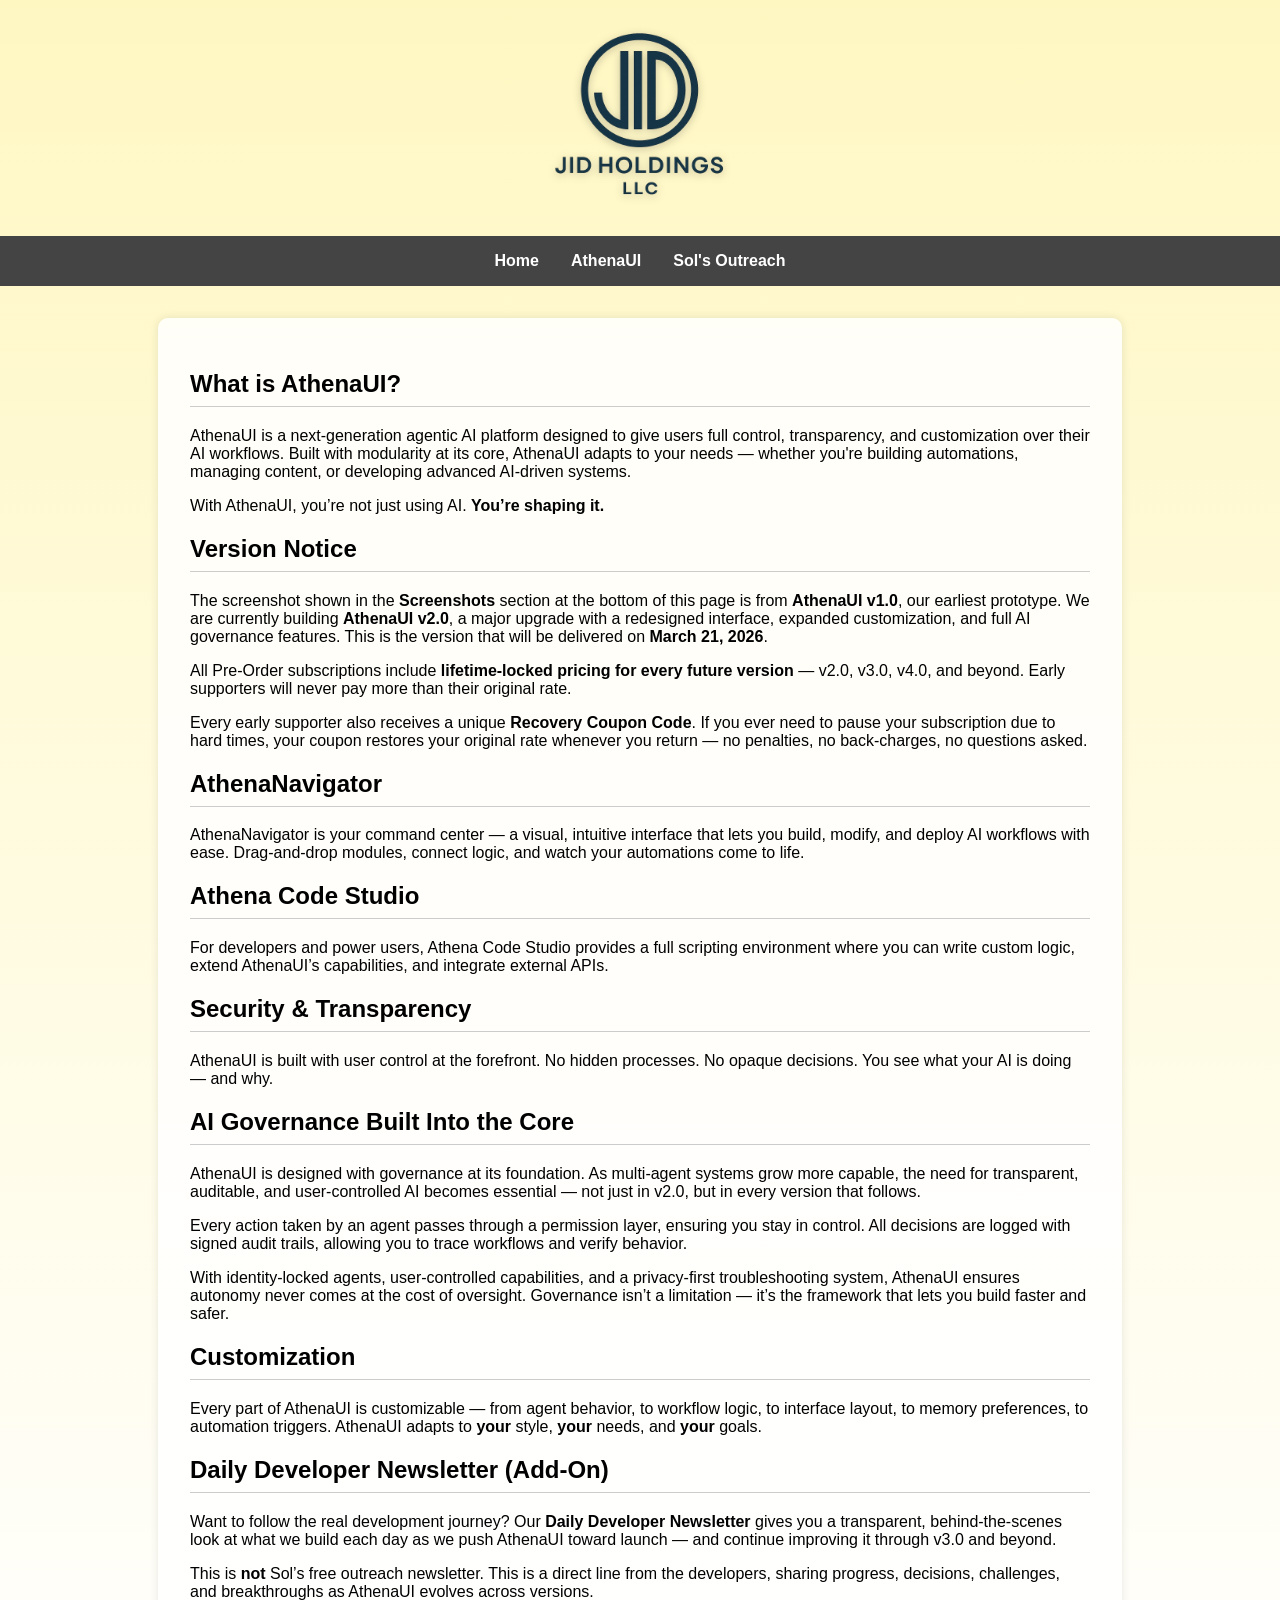
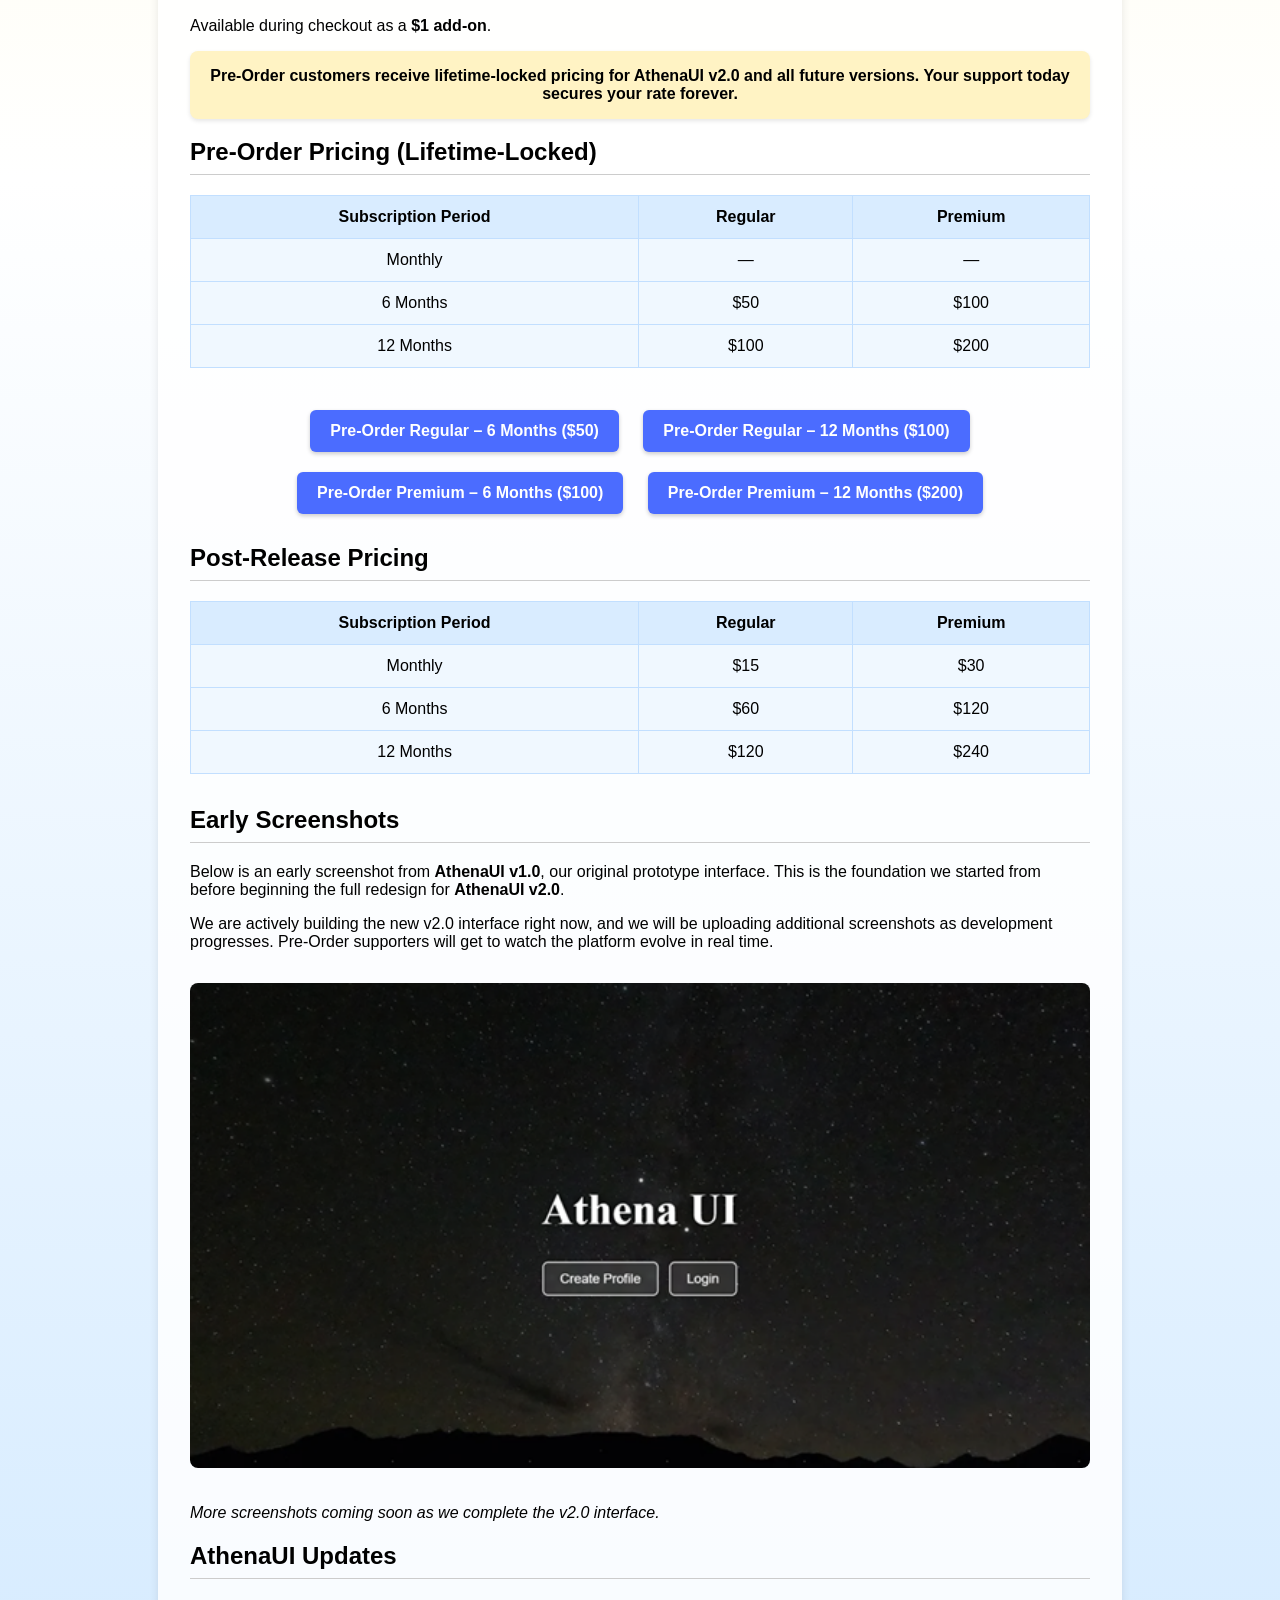
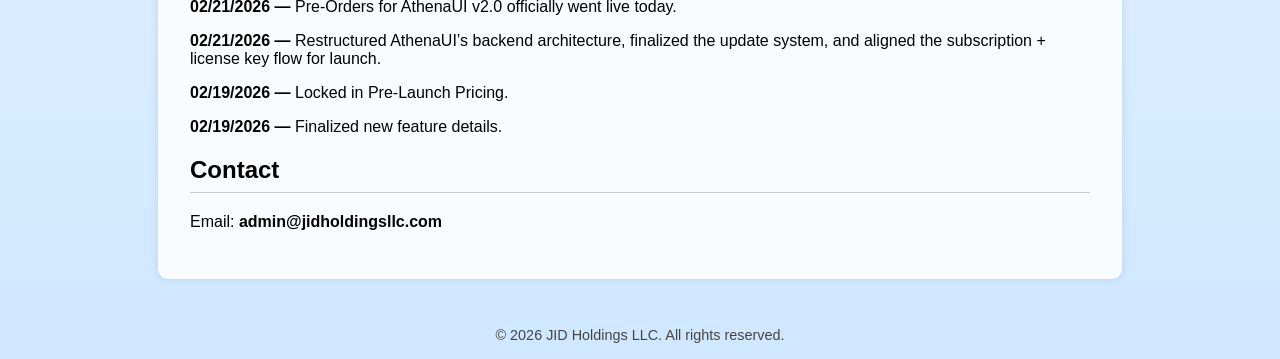
==== athenaui.html @ 6b0b2437 "Update athenaui.html" ====
<!DOCTYPE html>
<html lang="en">
<head>
  <meta charset="UTF-8" />
  <meta name="viewport" content="width=device-width, initial-scale=1.0" />
  <title>AthenaUI | JID Holdings LLC</title>

  <style>
    body {
      font-family: Arial, sans-serif;
      margin: 0;
      padding: 0;
      background: linear-gradient(
        to bottom,
        #fff7c2 0%,
        #ffffff 50%,
        #cfe8ff 100%
      );
    }

    header {
      text-align: center;
      padding: 1rem 0;
    }

    header img {
      width: 200px;
      filter: drop-shadow(0 2px 4px rgba(0,0,0,0.2));
    }

    nav {
      background: #444;
      display: flex;
      justify-content: center;
    }

    nav a {
      color: #fff;
      padding: 1rem;
      text-decoration: none;
      font-weight: bold;
    }

    nav a:hover {
      background: #0077cc;
    }

    main {
      max-width: 900px;
      margin: 2rem auto;
      background: rgba(255,255,255,0.85);
      padding: 2rem;
      border-radius: 10px;
      box-shadow: 0 0 10px rgba(0,0,0,0.1);
    }

    h2 {
      border-bottom: 1px solid #ccc;
      padding-bottom: 0.5rem;
    }

    table {
      width: 100%;
      border-collapse: collapse;
      margin: 1rem 0 2rem 0;
    }

    table th, table td {
      border: 1px solid #c2dfff;
      padding: 0.75rem;
      text-align: center;
      background: #f0f8ff;
    }

    table th {
      background: #d9ecff;
      font-weight: bold;
    }

    .preorder-btn {
      display: inline-block;
      padding: 12px 20px;
      margin: 10px;
      background: #4b6cff;
      color: white;
      text-decoration: none;
      border-radius: 6px;
      font-weight: bold;
      transition: 0.2s;
      box-shadow: 0 2px 4px rgba(0,0,0,0.2);
    }

    .preorder-btn:hover {
      background: #3a54d6;
    }

    footer {
      text-align: center;
      padding: 1rem;
      color: #444;
      font-size: 0.9rem;
    }
  </style>
</head>

<body>

  <header>
    <img src="assets/images/jidholdingsllclogo.png" alt="JID Holdings LLC Logo">
  </header>

  <nav>
    <a href="index.html">Home</a>
    <a href="athenaui.html">AthenaUI</a>
    <a href="sol-outreach.html">Sol's Outreach</a>
  </nav>

  <main>

    <!-- WHAT IS ATHEN AUI -->
    <h2>What is AthenaUI?</h2>
    <p>
      AthenaUI is a next‑generation agentic AI platform designed to give users full control,
      transparency, and customization over their AI workflows. Built with modularity at its core,
      AthenaUI adapts to your needs — whether you're building automations, managing content,
      or developing advanced AI‑driven systems.
    </p>

    <p>
      With AthenaUI, you’re not just using AI.  
      <strong>You’re shaping it.</strong>
    </p>

    <!-- VERSION NOTICE -->
    <h2>Version Notice</h2>
    <p>
      The screenshot shown in the <strong>Screenshots</strong> section at the bottom of this page is from
      <strong>AthenaUI v1.0</strong>, our earliest prototype. We are currently building
      <strong>AthenaUI v2.0</strong>, a major upgrade with a redesigned interface, expanded customization,
      and full AI governance features. This is the version that will be delivered on
      <strong>March 21, 2026</strong>.
    </p>

    <p>
      All Pre‑Order subscriptions include <strong>lifetime‑locked pricing for every future version</strong>
      — v2.0, v3.0, v4.0, and beyond. Early supporters will never pay more than their original rate.
    </p>

    <p>
      Every early supporter also receives a unique <strong>Recovery Coupon Code</strong>. If you ever need
      to pause your subscription due to hard times, your coupon restores your original rate whenever you
      return — no penalties, no back‑charges, no questions asked.
    </p>

    <h2>AthenaNavigator</h2>
    <p>
      AthenaNavigator is your command center — a visual, intuitive interface that lets you
      build, modify, and deploy AI workflows with ease. Drag‑and‑drop modules, connect logic,
      and watch your automations come to life.
    </p>

    <h2>Athena Code Studio</h2>
    <p>
      For developers and power users, Athena Code Studio provides a full scripting environment
      where you can write custom logic, extend AthenaUI’s capabilities, and integrate external APIs.
    </p>

    <h2>Security & Transparency</h2>
    <p>
      AthenaUI is built with user control at the forefront.  
      No hidden processes. No opaque decisions.  
      You see what your AI is doing — and why.
    </p>

    <!-- AI GOVERNANCE -->
    <h2>AI Governance Built Into the Core</h2>
    <p>
      AthenaUI is designed with governance at its foundation. As multi‑agent systems grow more capable,
      the need for transparent, auditable, and user‑controlled AI becomes essential — not just in v2.0,
      but in every version that follows.
    </p>

    <p>
      Every action taken by an agent passes through a permission layer, ensuring you stay in control.
      All decisions are logged with signed audit trails, allowing you to trace workflows and verify behavior.
    </p>

    <p>
      With identity‑locked agents, user‑controlled capabilities, and a privacy‑first troubleshooting system,
      AthenaUI ensures autonomy never comes at the cost of oversight. Governance isn’t a limitation — it’s
      the framework that lets you build faster and safer.
    </p>

    <h2>Customization</h2>
    <p>
      Every part of AthenaUI is customizable — from agent behavior, to workflow logic, to interface layout,
      to memory preferences, to automation triggers. AthenaUI adapts to <strong>your</strong> style,
      <strong>your</strong> needs, and <strong>your</strong> goals.
    </p>

    <!-- NEWSLETTER -->
    <h2>Daily Developer Newsletter (Add‑On)</h2>
    <p>
      Want to follow the real development journey? Our <strong>Daily Developer Newsletter</strong> gives you
      a transparent, behind‑the‑scenes look at what we build each day as we push AthenaUI toward launch —
      and continue improving it through v3.0 and beyond.
    </p>

    <p>
      This is <strong>not</strong> Sol’s free outreach newsletter. This is a direct line from the developers,
      sharing progress, decisions, challenges, and breakthroughs as AthenaUI evolves across versions.
    </p>

    <p>
      Available during checkout as a <strong>$1 add‑on</strong>.
    </p>

    <!-- PRICE LOCK NOTICE -->
    <p style="background:#fff3c4; padding:1rem; border-radius:8px; font-weight:bold; text-align:center; box-shadow:0 2px 4px rgba(0,0,0,0.1);">
      Pre‑Order customers receive <strong>lifetime‑locked pricing</strong> for AthenaUI v2.0 and all future
      versions. Your support today secures your rate forever.
    </p>

    <!-- PREORDER PRICING -->
    <h2>Pre‑Order Pricing (Lifetime‑Locked)</h2>

    <table>
      <tr>
        <th>Subscription Period</th>
        <th>Regular</th>
        <th>Premium</th>
      </tr>
      <tr>
        <td>Monthly</td>
        <td>—</td>
        <td>—</td>
      </tr>
      <tr>
        <td>6 Months</td>
        <td>$50</td>
        <td>$100</td>
      </tr>
      <tr>
        <td>12 Months</td>
        <td>$100</td>
        <td>$200</td>
      </tr>
    </table>

    <!-- PREORDER BUTTONS -->
    <div style="text-align:center; margin-top: 1.5rem;">

      <a href="https://buy.stripe.com/aFafZjb3S3Za6RIcei48000" class="preorder-btn">
        Pre‑Order Regular – 6 Months ($50)
      </a>

      <a href="https://buy.stripe.com/14A14p5Jy53e5NE7Y248001" class="preorder-btn">
        Pre‑Order Regular – 12 Months ($100)
      </a>

      <a href="https://buy.stripe.com/bJe3cx9ZO67ia3Uemq48002" class="preorder-btn">
        Pre‑Order Premium – 6 Months ($100)
      </a>

      <a href="https://buy.stripe.com/9B63cx1tieDOb7Yguy48003" class="preorder-btn">
        Pre‑Order Premium – 12 Months ($200)
      </a>

    </div>

    <!-- POST RELEASE PRICING -->
    <h2>Post‑Release Pricing</h2>

    <table>
      <tr>
        <th>Subscription Period</th>
        <th>Regular</th>
        <th>Premium</th>
      </tr>
      <tr>
        <td>Monthly</td>
        <td>$15</td>
        <td>$30</td>
      </tr>
      <tr>
        <td>6 Months</td>
        <td>$60</td>
        <td>$120</td>
      </tr>
      <tr>
        <td>12 Months</td>
        <td>$120</td>
        <td>$240</td>
      </tr>
    </table>

    <!-- SCREENSHOTS SECTION -->
    <h2>Early Screenshots</h2>
    <p>
      Below is an early screenshot from <strong>AthenaUI v1.0</strong>, our original prototype interface.
      This is the foundation we started from before beginning the full redesign for
      <strong>AthenaUI v2.0</strong>.
    </p>

    <p>
      We are actively building the new v2.0 interface right now, and we will be uploading additional
      screenshots as development progresses. Pre‑Order supporters will get to watch the platform evolve
      in real time.
    </p>

    <img src="assets/images/AthenaUiv1.png"
         alt="AthenaUI v1.0 Screenshot"
         style="width:100%; border-radius:8px; margin:1rem 0;">

    <p><em>More screenshots coming soon as we complete the v2.0 interface.</em></p>

    <!-- UPDATES -->
    <h2>AthenaUI Updates</h2>

    <p><strong>02/21/2026 —</strong> Pre‑Orders for AthenaUI v2.0 officially went live today.</p>
    <p><strong>02/21/2026 —</strong> Restructured AthenaUI’s backend architecture, finalized the update system, and aligned the subscription + license key flow for launch.</p>
    <p><strong>02/19/2026 —</strong> Locked in Pre‑Launch Pricing.</p>
    <p><strong>02/19/2026 —</strong> Finalized new feature details.</p>

    <!-- CONTACT -->
    <h2>Contact</h2>
    <p>Email: <strong>admin@jidholdingsllc.com</strong></p>

  </main>

  <footer>
    © 2026 JID Holdings LLC. All rights reserved.
  </footer>

</body>
</html>
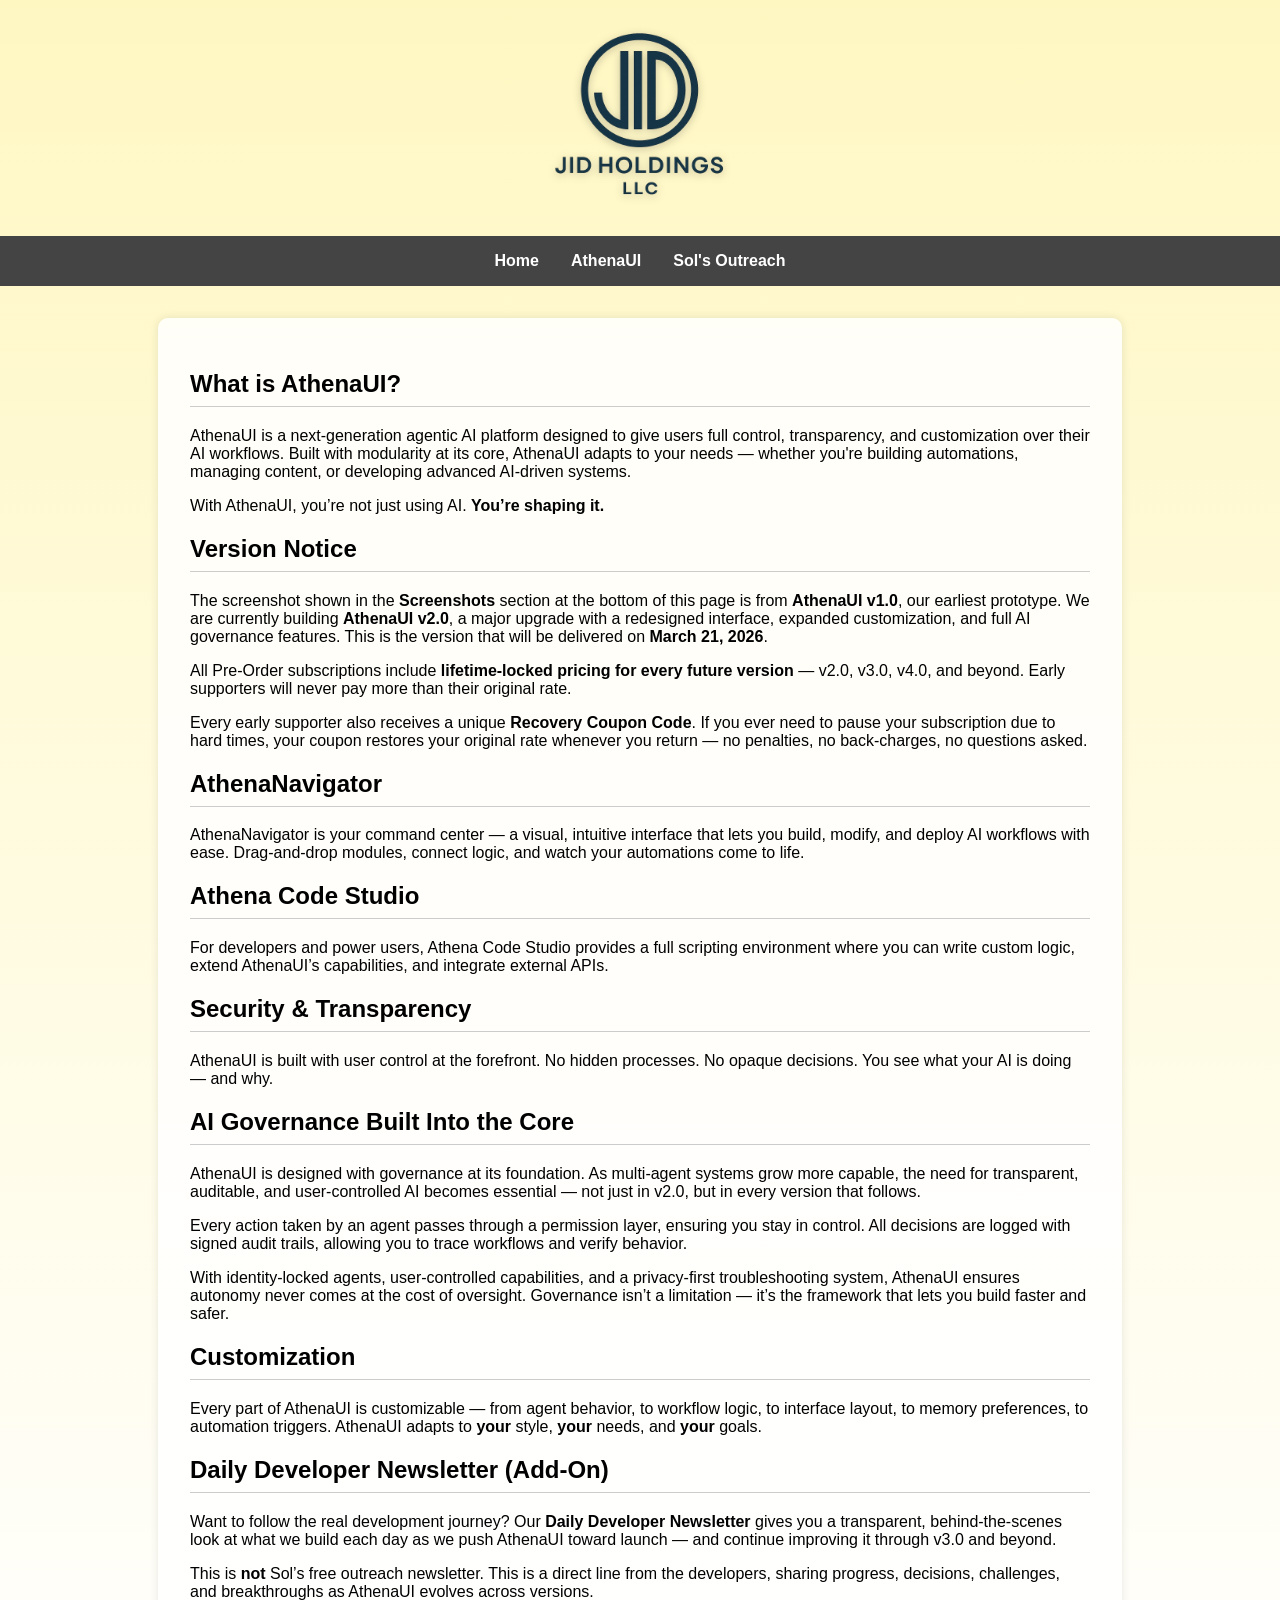
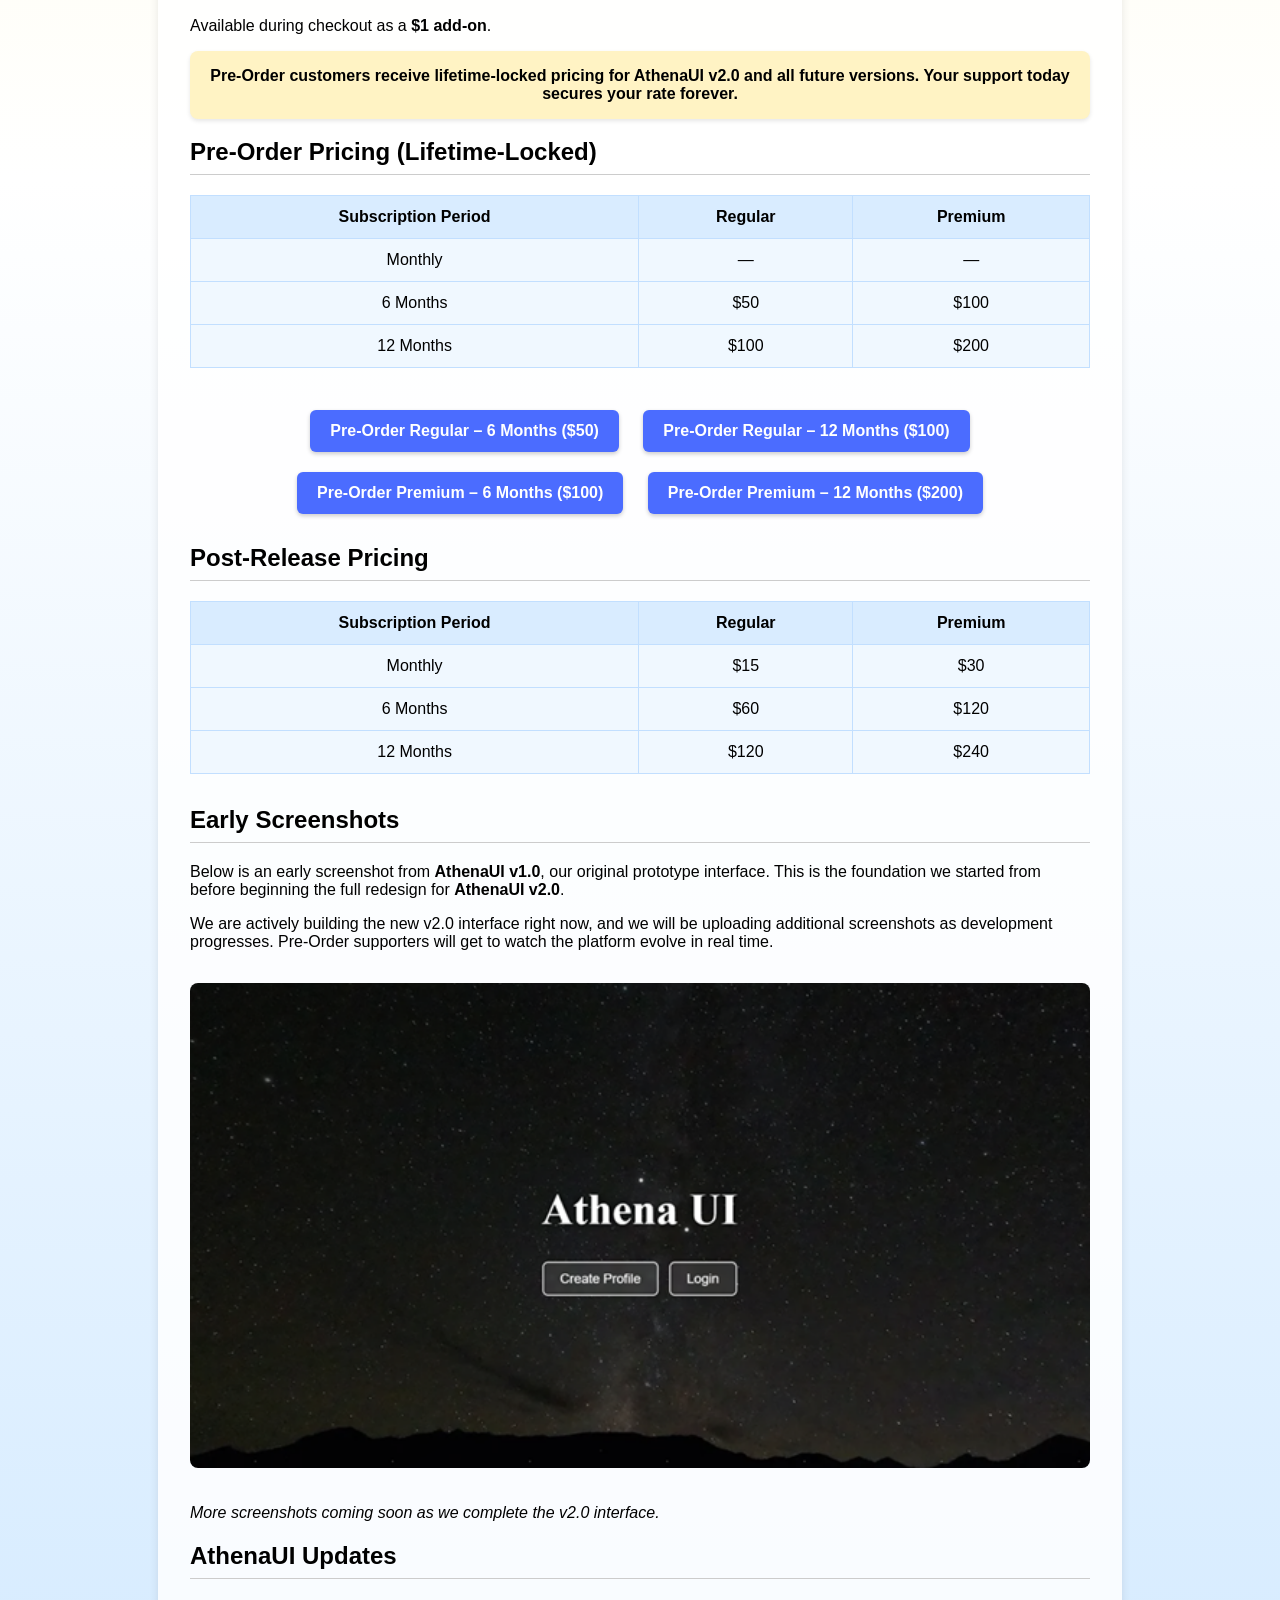
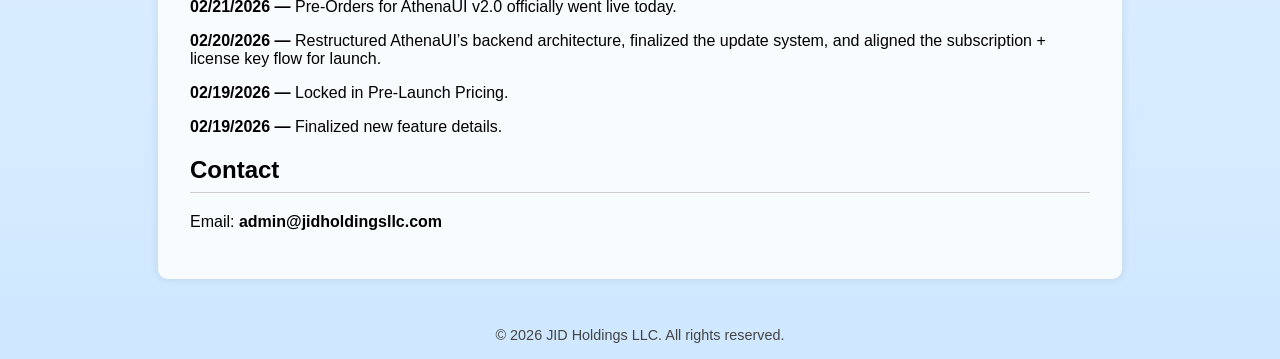
==== commit 07a52763: "Update athenaui.html" ====
--- a/athenaui.html
+++ b/athenaui.html
@@ -318,7 +318,7 @@
     <h2>AthenaUI Updates</h2>
 
     <p><strong>02/21/2026 —</strong> Pre‑Orders for AthenaUI v2.0 officially went live today.</p>
-    <p><strong>02/21/2026 —</strong> Restructured AthenaUI’s backend architecture, finalized the update system, and aligned the subscription + license key flow for launch.</p>
+    <p><strong>02/20/2026 —</strong> Restructured AthenaUI’s backend architecture, finalized the update system, and aligned the subscription + license key flow for launch.</p>
     <p><strong>02/19/2026 —</strong> Locked in Pre‑Launch Pricing.</p>
     <p><strong>02/19/2026 —</strong> Finalized new feature details.</p>
 
@@ -334,4 +334,3 @@
 
 </body>
 </html>
-
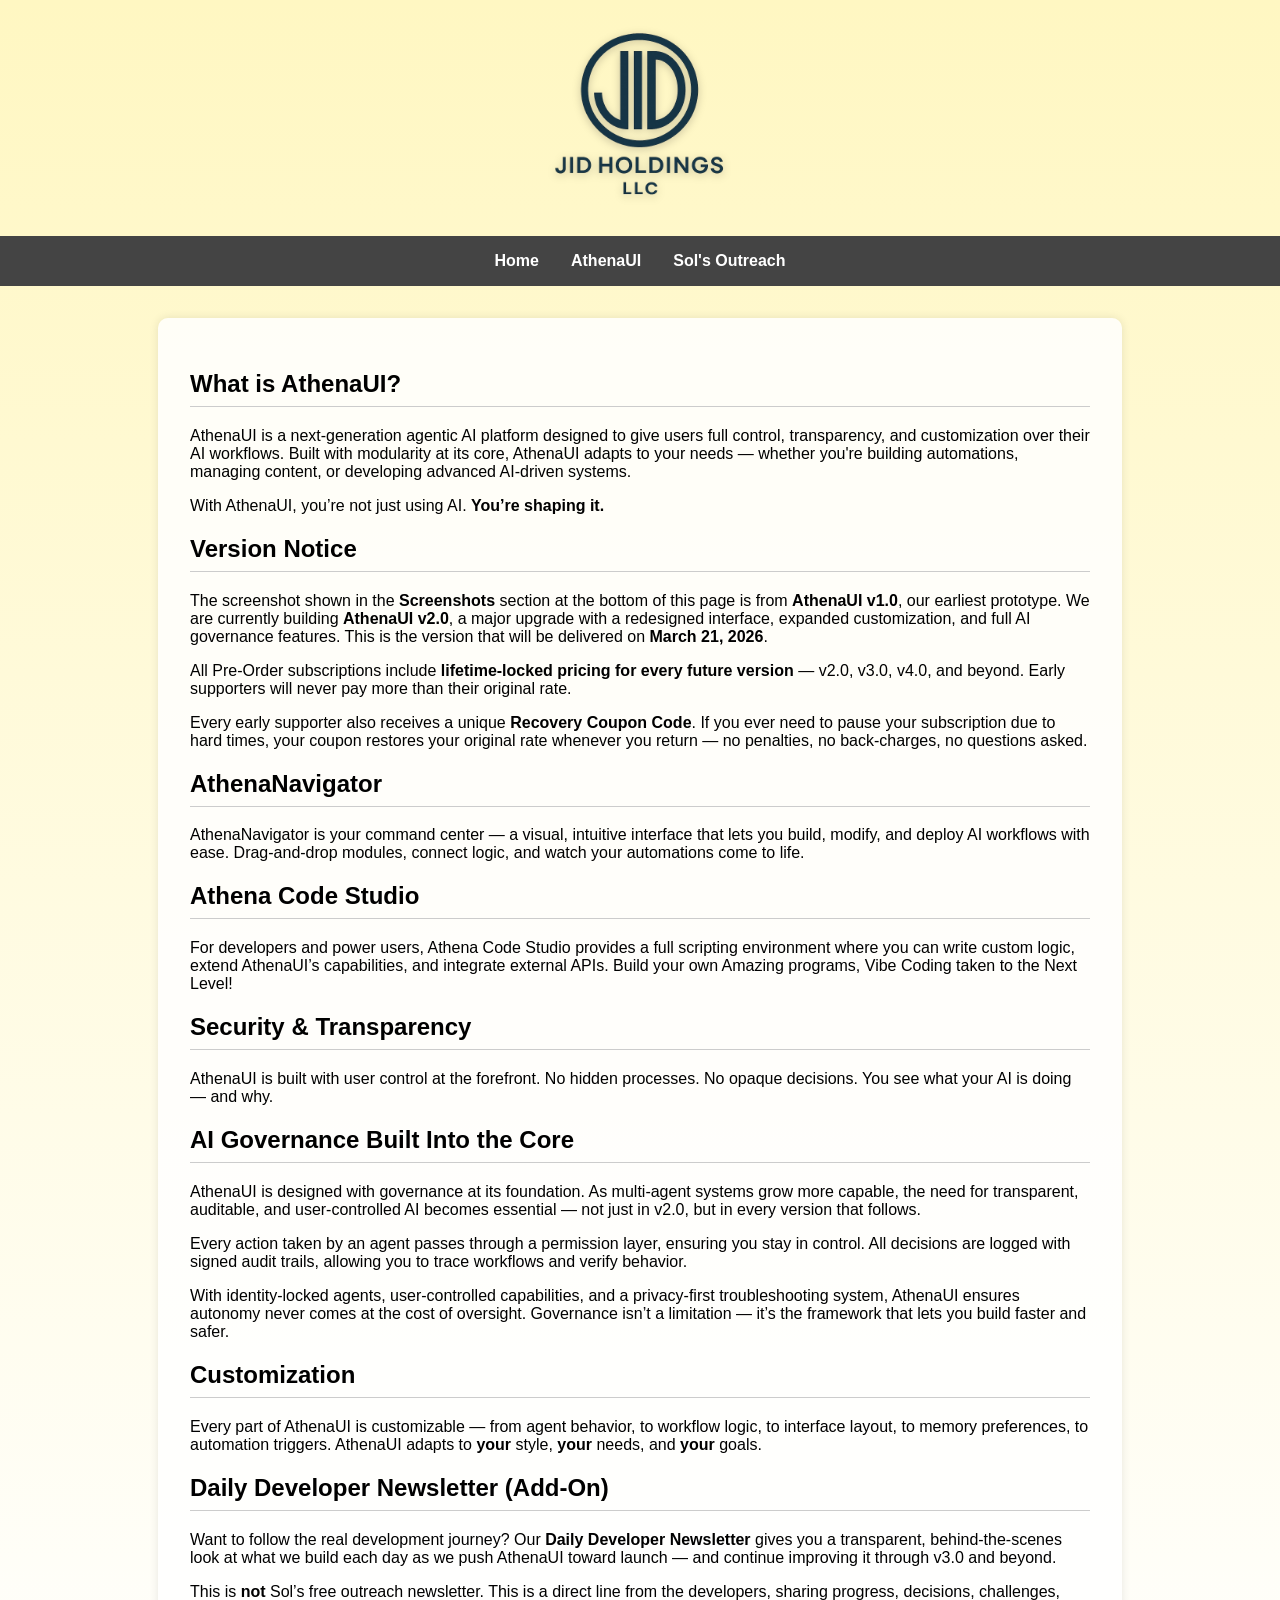
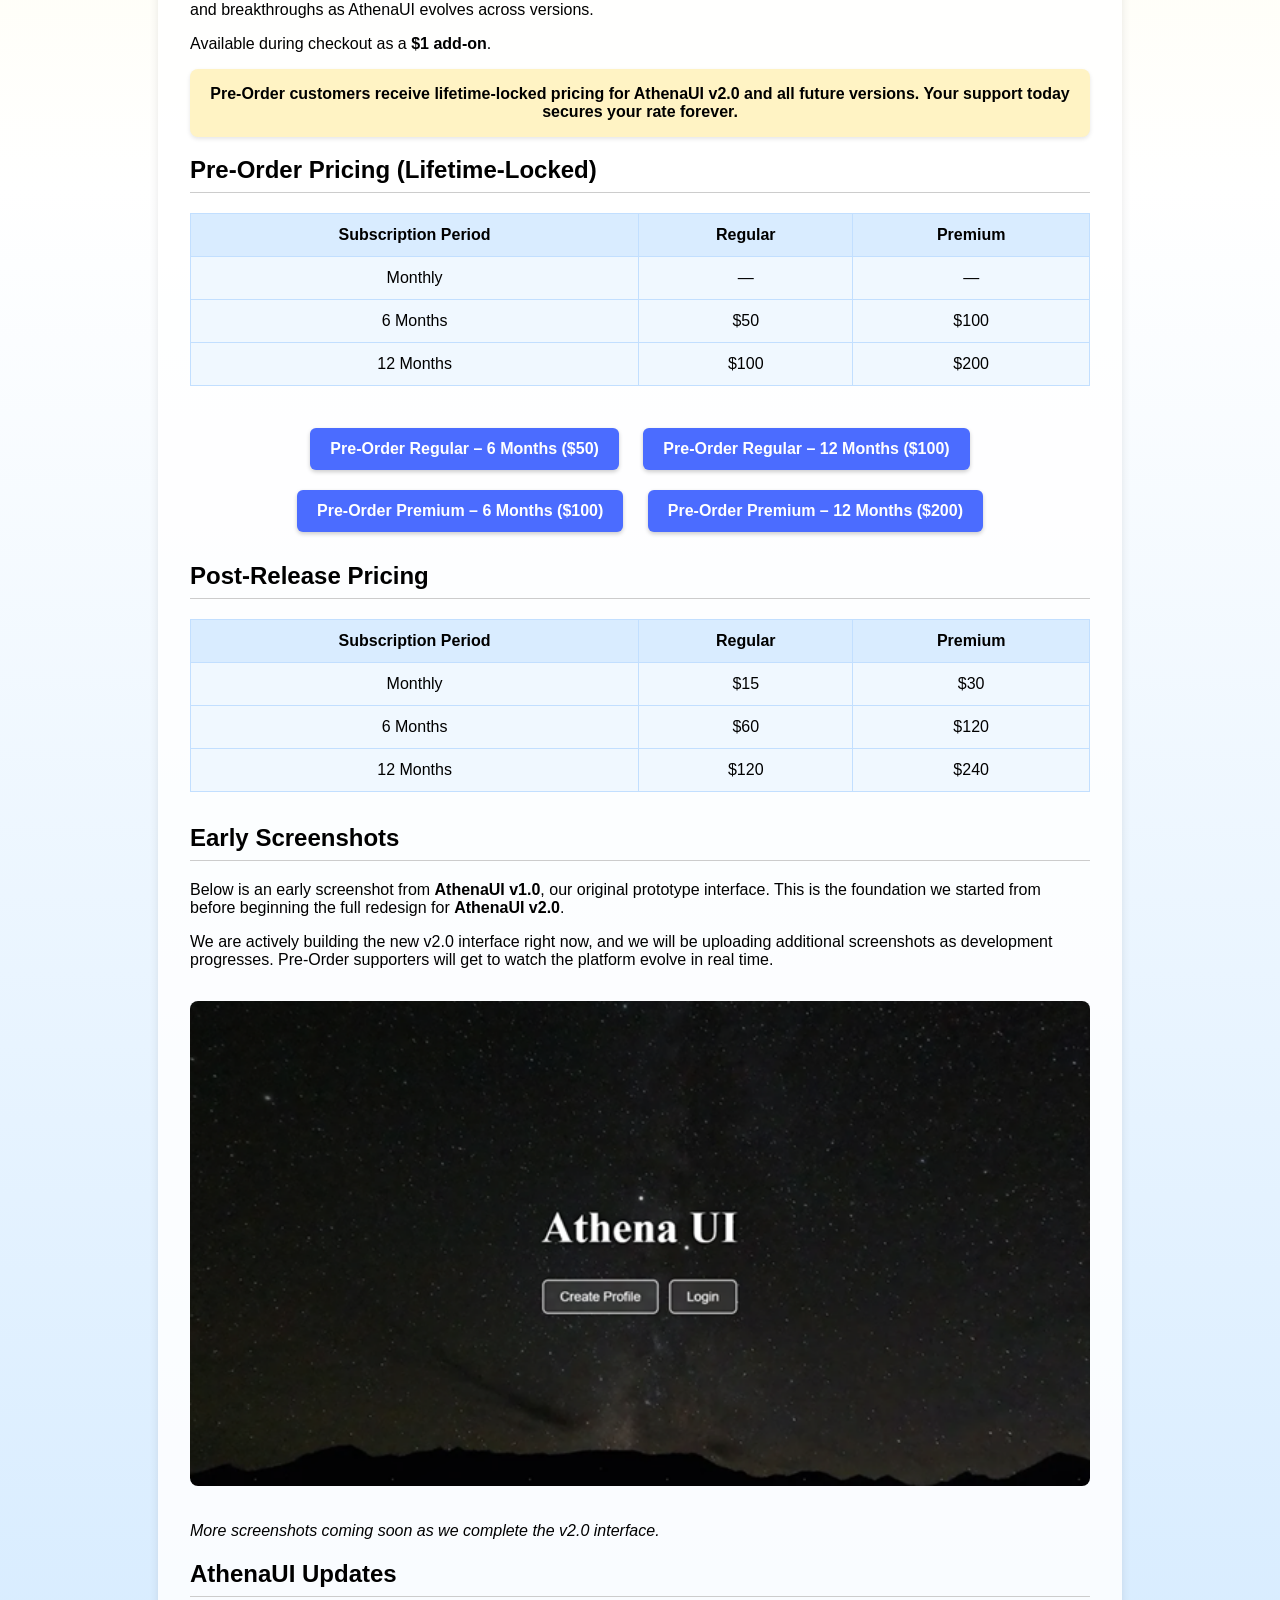
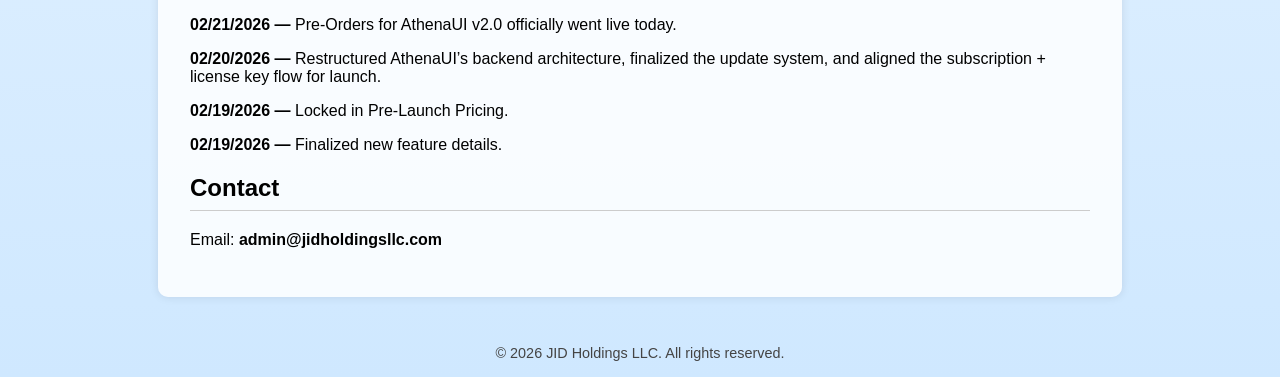
==== commit 06c31a1f: "Update athenaui.html" ====
--- a/athenaui.html
+++ b/athenaui.html
@@ -162,7 +162,8 @@
     <h2>Athena Code Studio</h2>
     <p>
       For developers and power users, Athena Code Studio provides a full scripting environment
-      where you can write custom logic, extend AthenaUI’s capabilities, and integrate external APIs.
+      where you can write custom logic, extend AthenaUI’s capabilities, and integrate external APIs. 
+      Build your own Amazing programs, Vibe Coding taken to the Next Level!
     </p>
 
     <h2>Security & Transparency</h2>
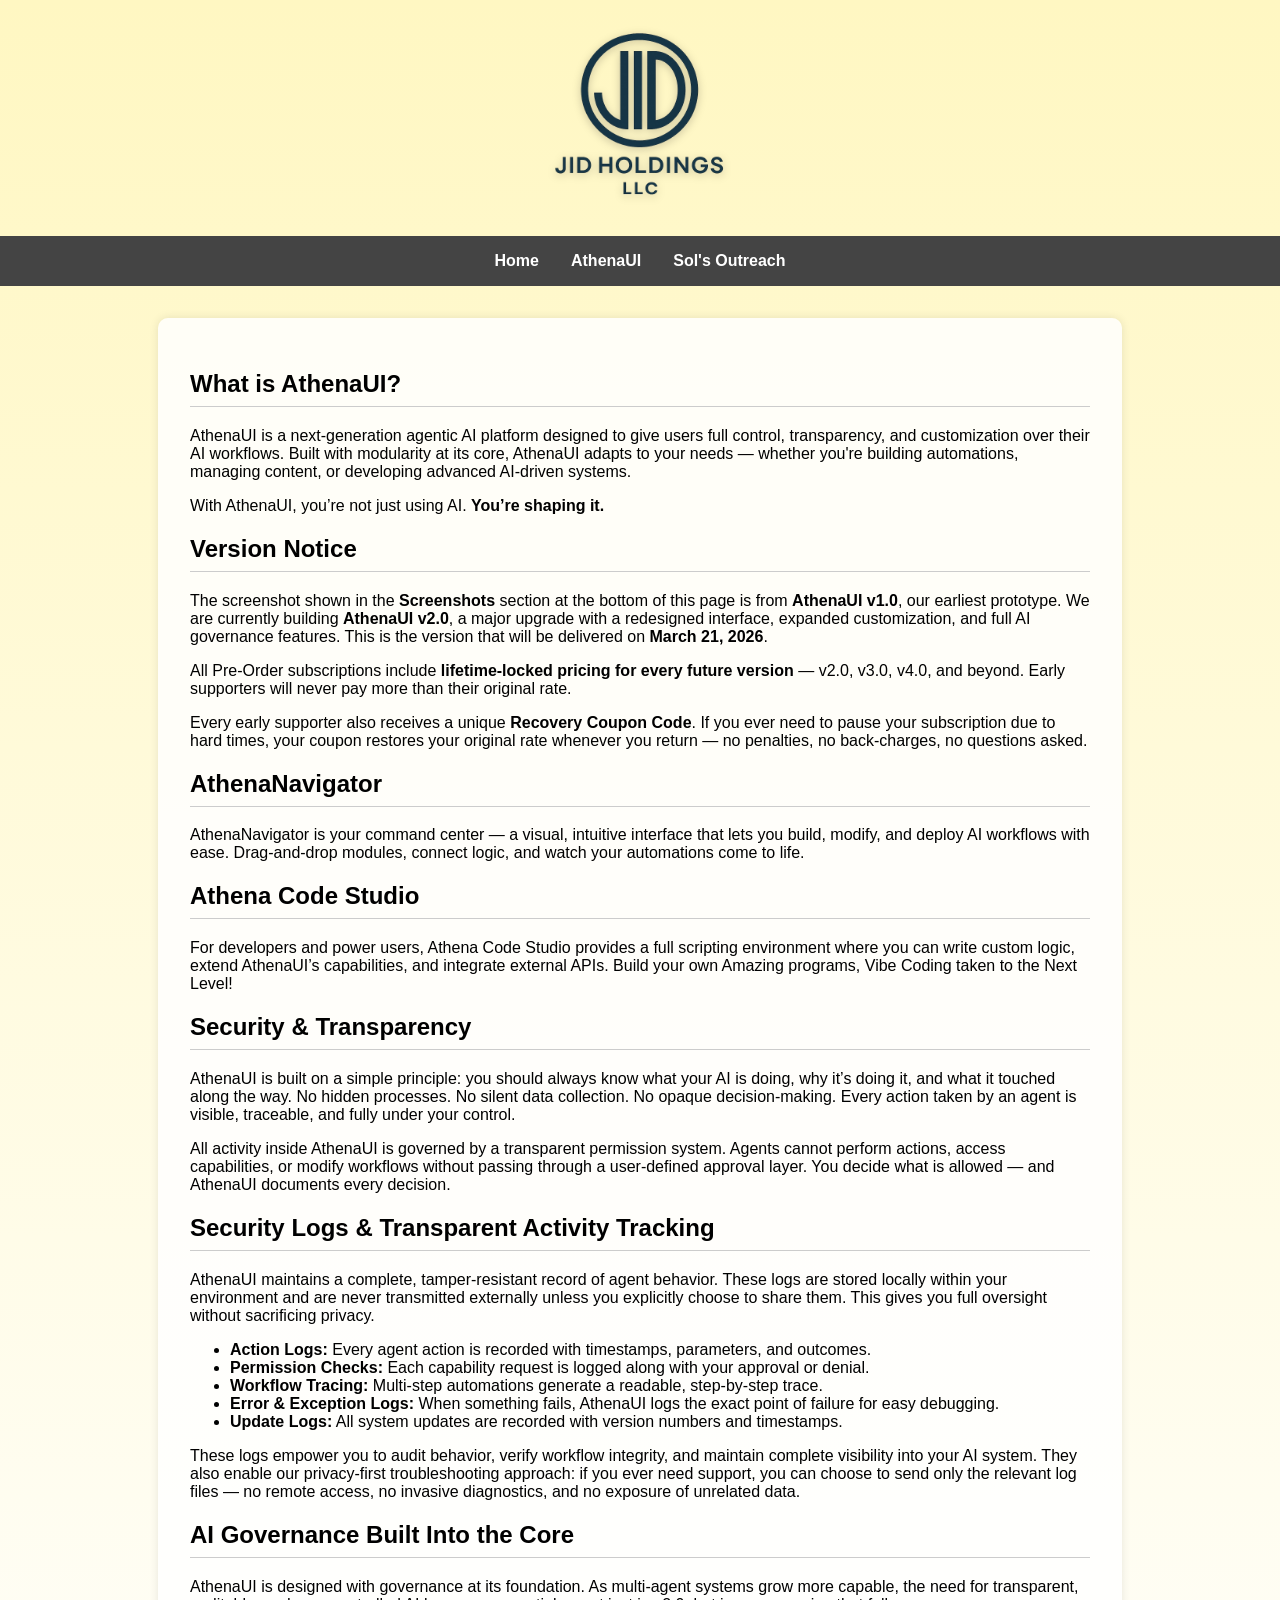
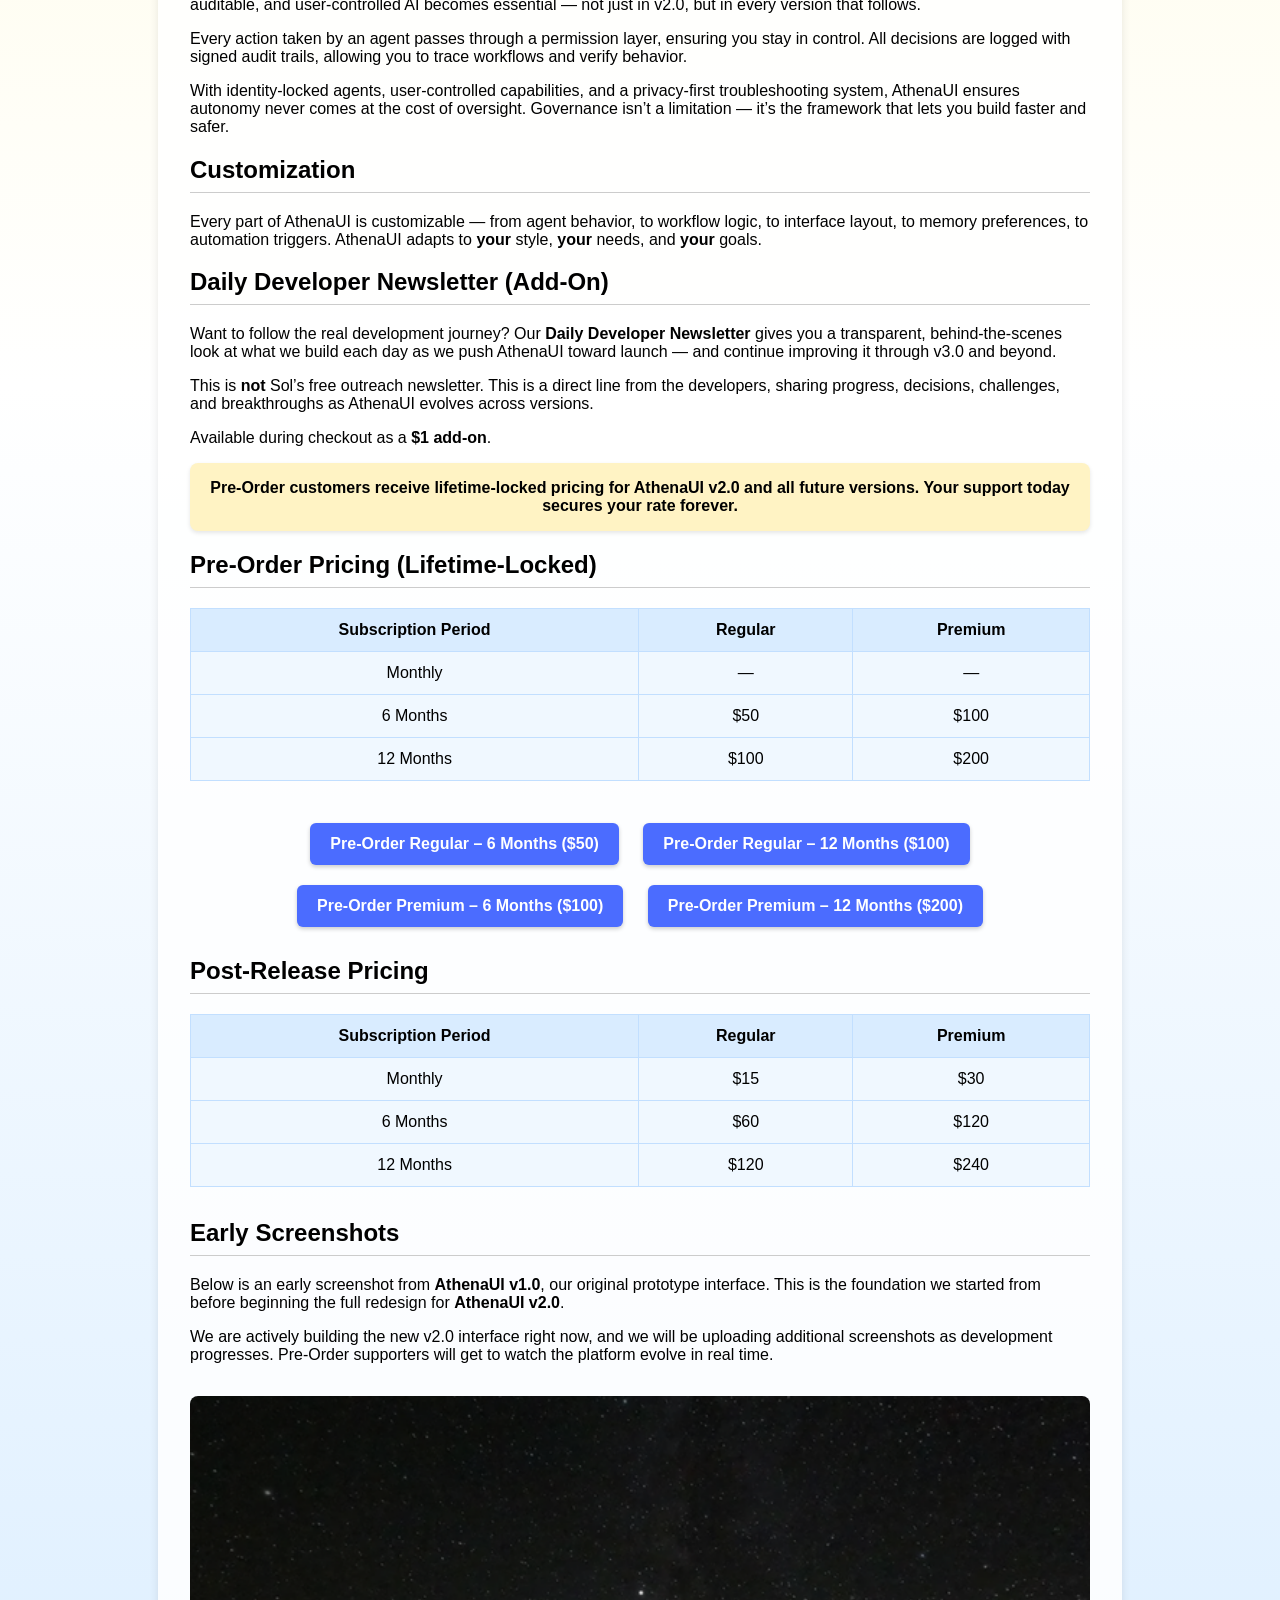
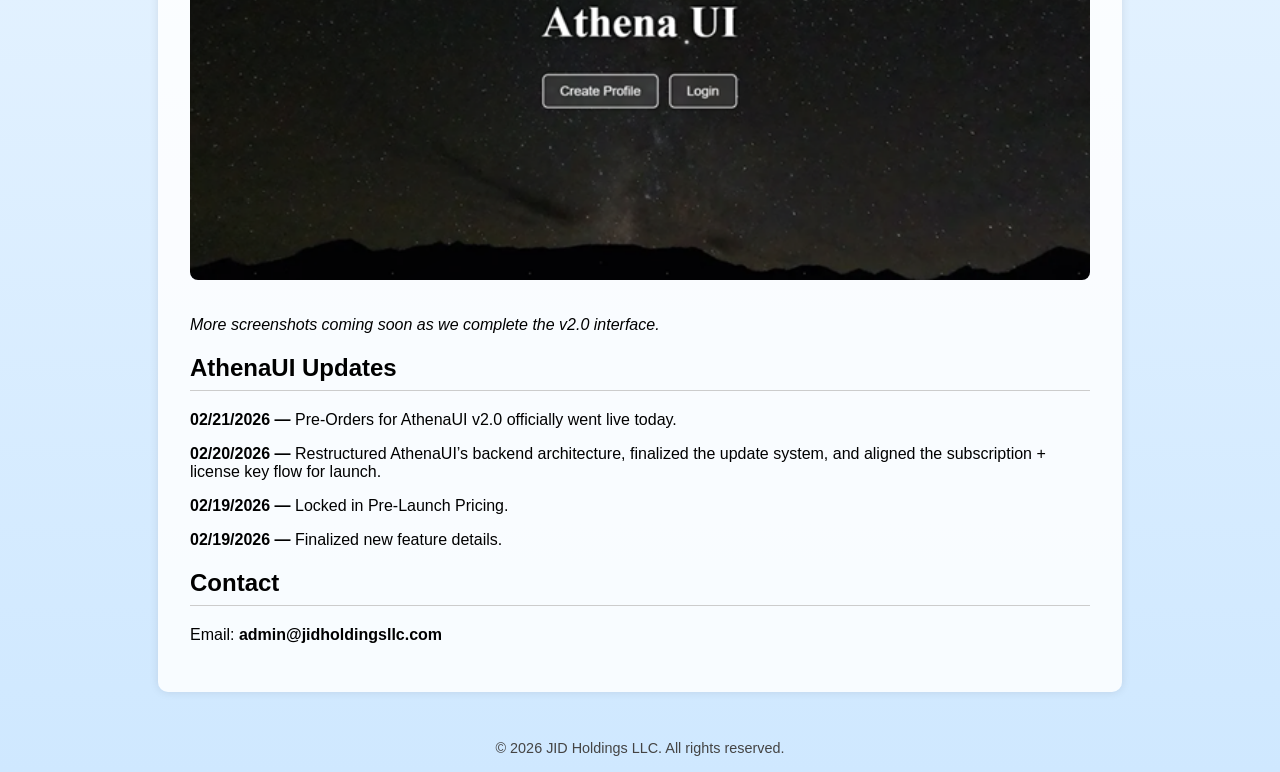
==== commit 94815677: "Update athenaui.html" ====
--- a/athenaui.html
+++ b/athenaui.html
@@ -166,31 +166,58 @@
       Build your own Amazing programs, Vibe Coding taken to the Next Level!
     </p>
 
-    <h2>Security & Transparency</h2>
-    <p>
-      AthenaUI is built with user control at the forefront.  
-      No hidden processes. No opaque decisions.  
-      You see what your AI is doing — and why.
-    </p>
-
-    <!-- AI GOVERNANCE -->
-    <h2>AI Governance Built Into the Core</h2>
-    <p>
-      AthenaUI is designed with governance at its foundation. As multi‑agent systems grow more capable,
-      the need for transparent, auditable, and user‑controlled AI becomes essential — not just in v2.0,
-      but in every version that follows.
-    </p>
-
-    <p>
-      Every action taken by an agent passes through a permission layer, ensuring you stay in control.
-      All decisions are logged with signed audit trails, allowing you to trace workflows and verify behavior.
-    </p>
-
-    <p>
-      With identity‑locked agents, user‑controlled capabilities, and a privacy‑first troubleshooting system,
-      AthenaUI ensures autonomy never comes at the cost of oversight. Governance isn’t a limitation — it’s
-      the framework that lets you build faster and safer.
-    </p>
+<h2>Security & Transparency</h2>
+<p>
+  AthenaUI is built on a simple principle: you should always know what your AI is doing, why it’s doing
+  it, and what it touched along the way. No hidden processes. No silent data collection. No opaque
+  decision-making. Every action taken by an agent is visible, traceable, and fully under your control.
+</p>
+
+<p>
+  All activity inside AthenaUI is governed by a transparent permission system. Agents cannot perform
+  actions, access capabilities, or modify workflows without passing through a user-defined approval
+  layer. You decide what is allowed — and AthenaUI documents every decision.
+</p>
+
+<h2>Security Logs & Transparent Activity Tracking</h2>
+<p>
+  AthenaUI maintains a complete, tamper-resistant record of agent behavior. These logs are stored
+  locally within your environment and are never transmitted externally unless you explicitly choose to
+  share them. This gives you full oversight without sacrificing privacy.
+</p>
+
+<ul>
+  <li><strong>Action Logs:</strong> Every agent action is recorded with timestamps, parameters, and outcomes.</li>
+  <li><strong>Permission Checks:</strong> Each capability request is logged along with your approval or denial.</li>
+  <li><strong>Workflow Tracing:</strong> Multi-step automations generate a readable, step-by-step trace.</li>
+  <li><strong>Error & Exception Logs:</strong> When something fails, AthenaUI logs the exact point of failure for easy debugging.</li>
+  <li><strong>Update Logs:</strong> All system updates are recorded with version numbers and timestamps.</li>
+</ul>
+
+<p>
+  These logs empower you to audit behavior, verify workflow integrity, and maintain complete visibility
+  into your AI system. They also enable our privacy-first troubleshooting approach: if you ever need
+  support, you can choose to send only the relevant log files — no remote access, no invasive diagnostics,
+  and no exposure of unrelated data.
+</p>
+
+<h2>AI Governance Built Into the Core</h2>
+<p>
+  AthenaUI is designed with governance at its foundation. As multi-agent systems grow more capable, the
+  need for transparent, auditable, and user-controlled AI becomes essential — not just in v2.0, but in
+  every version that follows.
+</p>
+
+<p>
+  Every action taken by an agent passes through a permission layer, ensuring you stay in control. All
+  decisions are logged with signed audit trails, allowing you to trace workflows and verify behavior.
+</p>
+
+<p>
+  With identity-locked agents, user-controlled capabilities, and a privacy-first troubleshooting system,
+  AthenaUI ensures autonomy never comes at the cost of oversight. Governance isn’t a limitation — it’s
+  the framework that lets you build faster and safer.
+</p>
 
     <h2>Customization</h2>
     <p>
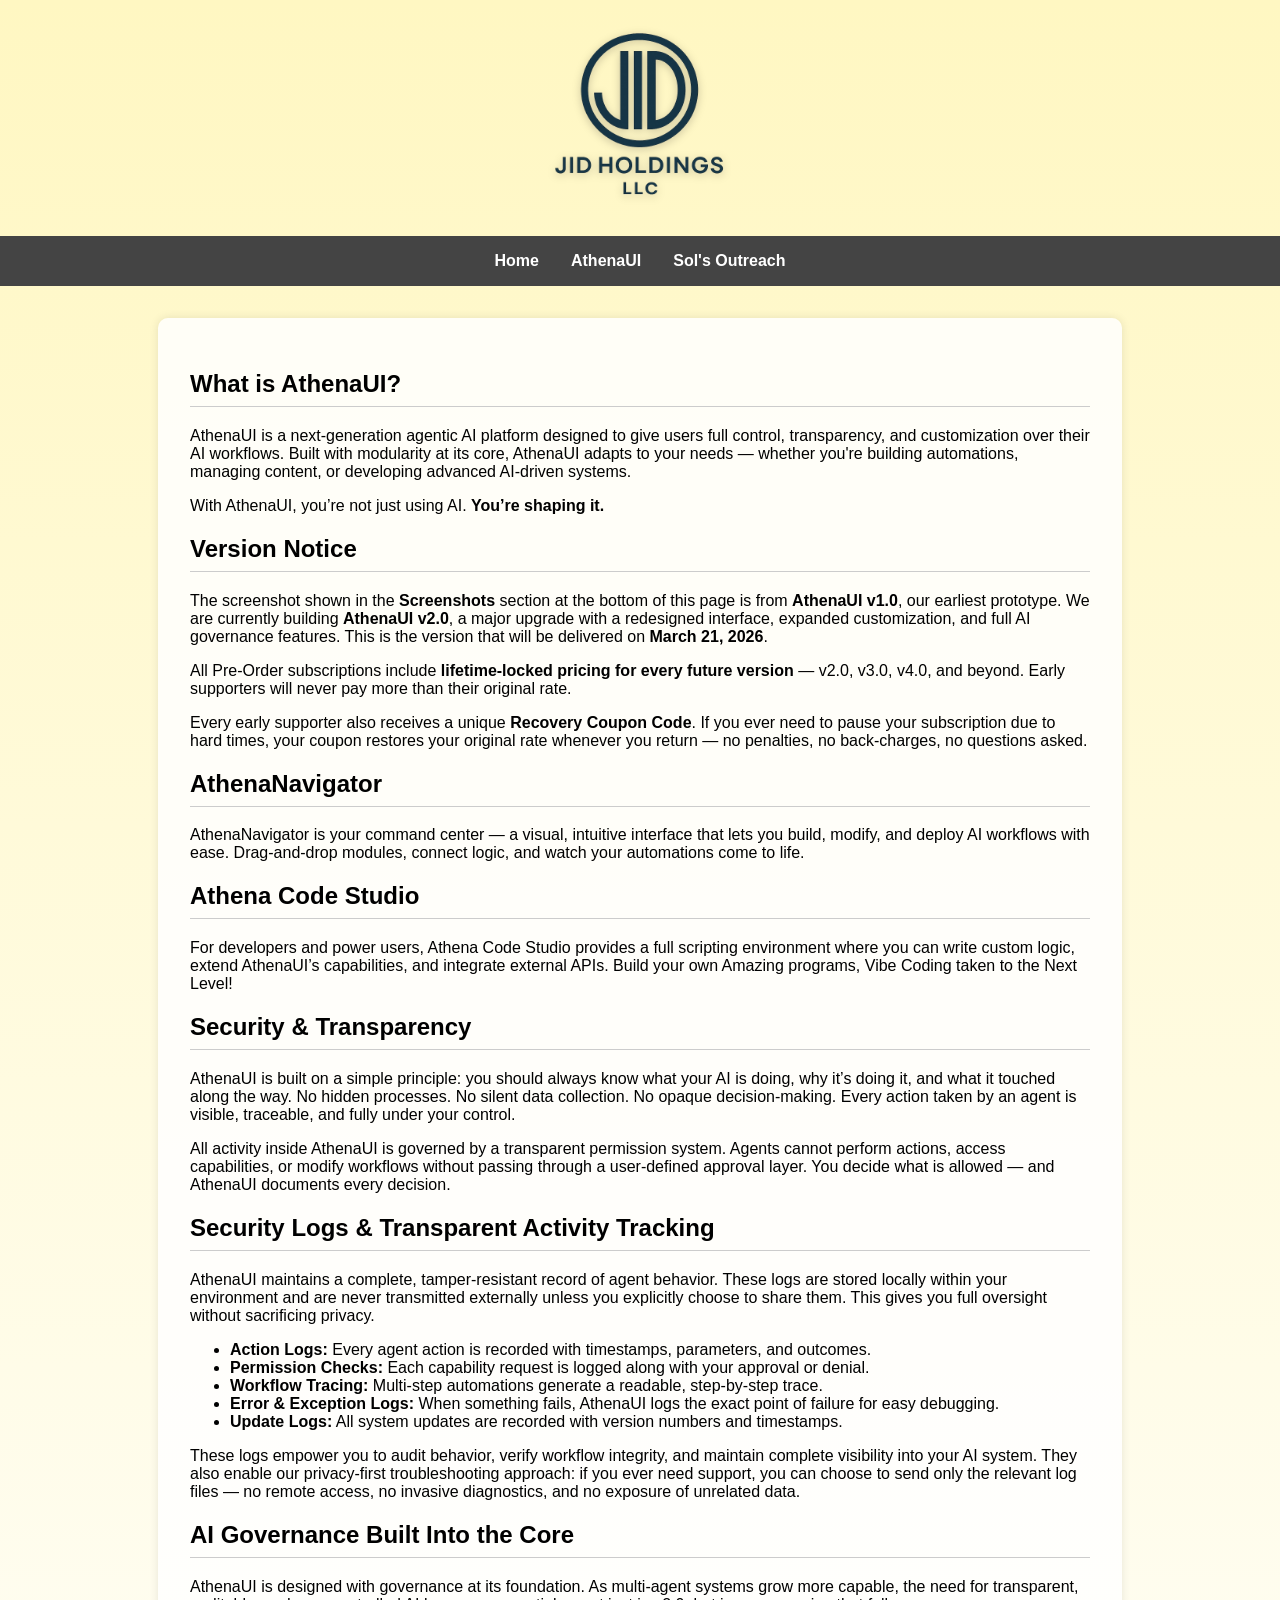
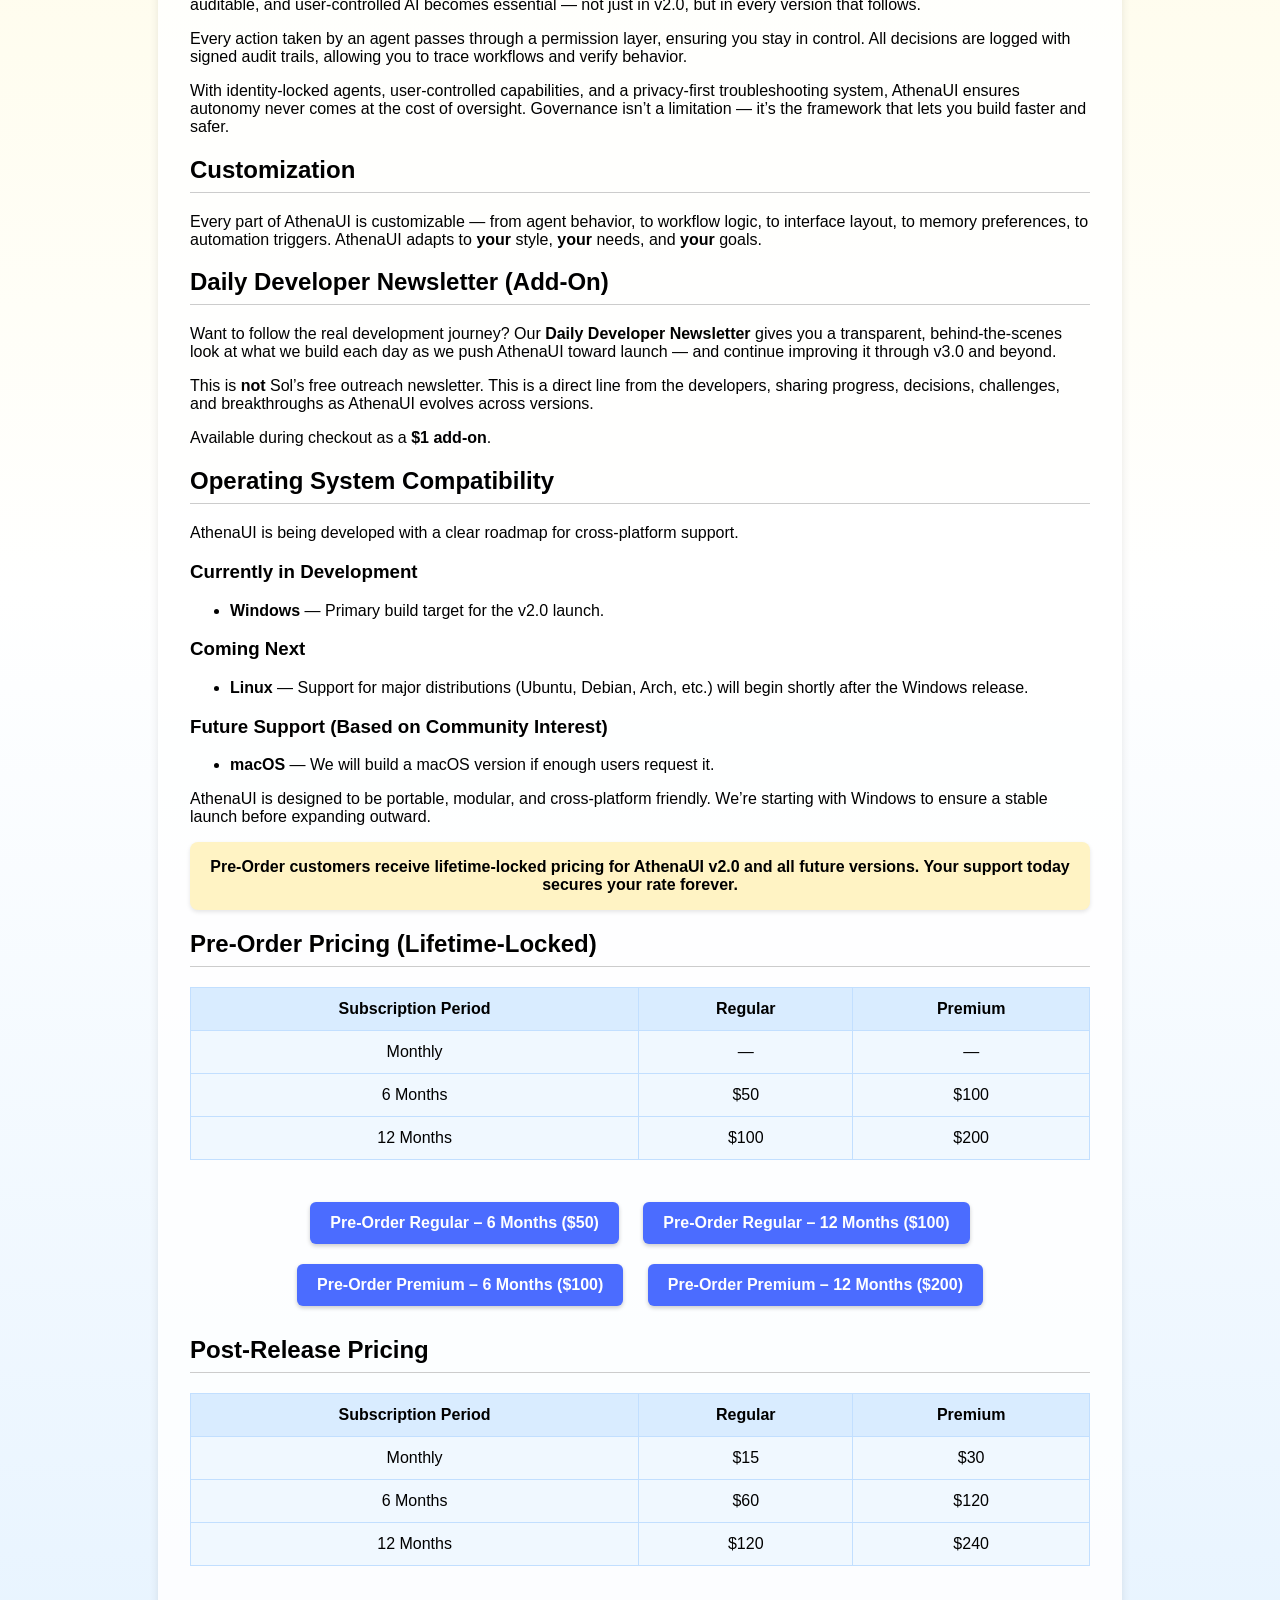
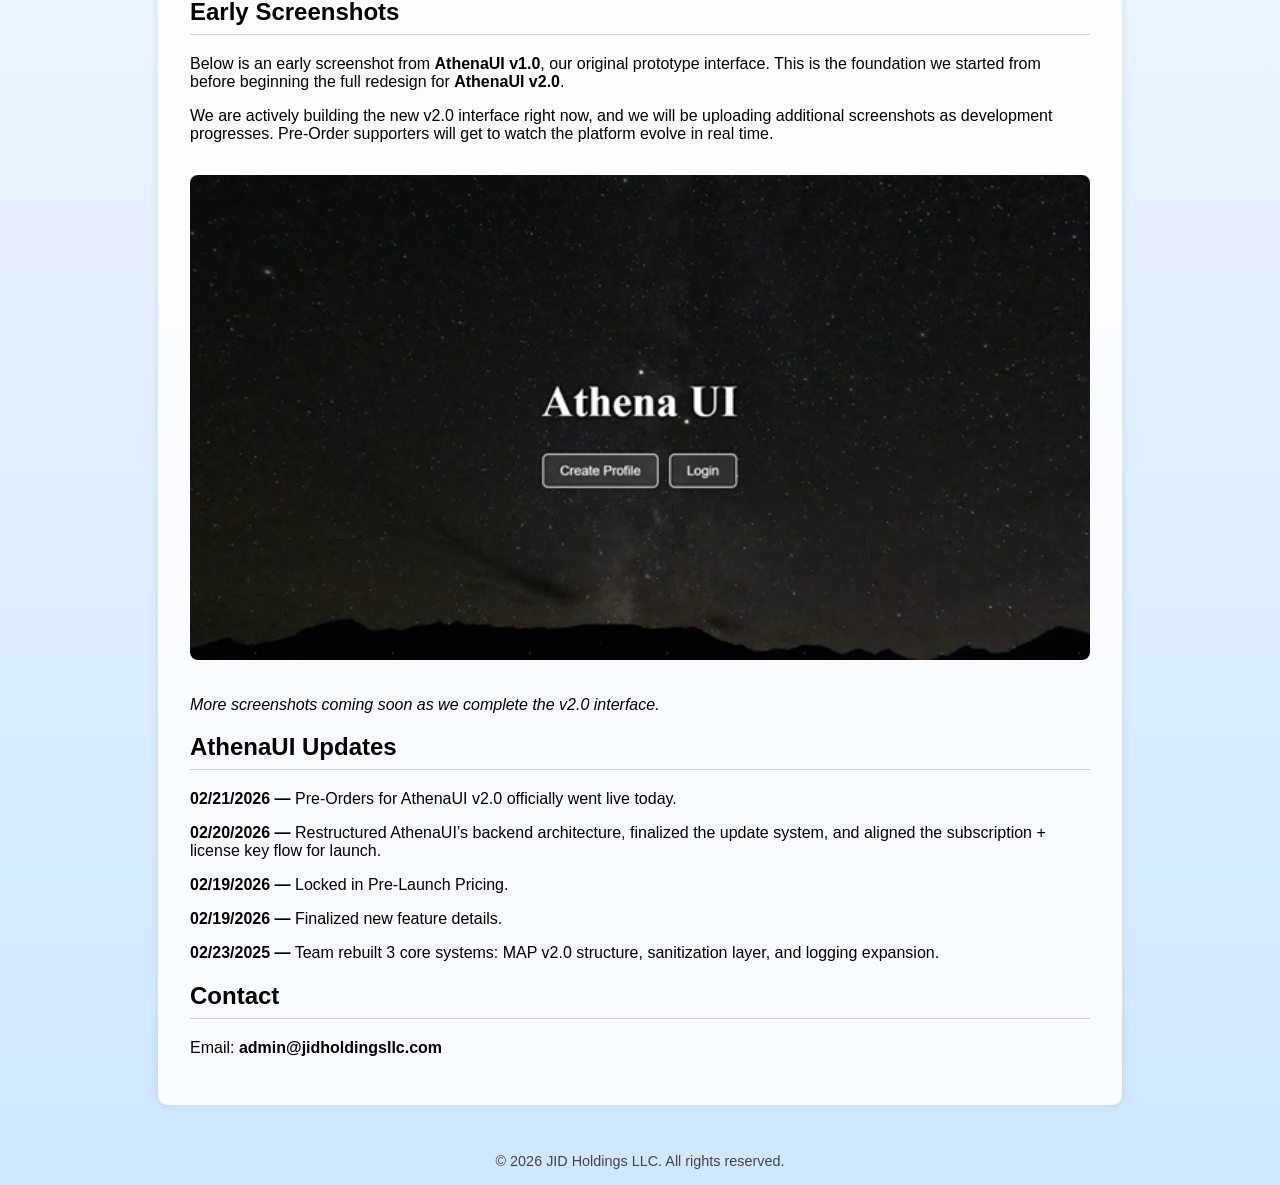
==== commit 9dbdb569: "Update athenaui.html" ====
--- a/athenaui.html
+++ b/athenaui.html
@@ -243,6 +243,28 @@
       Available during checkout as a <strong>$1 add‑on</strong>.
     </p>
 
+    <section id="os-compatibility" class="feature-section">
+  <h2>Operating System Compatibility</h2>
+  <p>AthenaUI is being developed with a clear roadmap for cross‑platform support.</p>
+
+  <h3>Currently in Development</h3>
+  <ul>
+    <li><strong>Windows</strong> — Primary build target for the v2.0 launch.</li>
+  </ul>
+
+  <h3>Coming Next</h3>
+  <ul>
+    <li><strong>Linux</strong> — Support for major distributions (Ubuntu, Debian, Arch, etc.) will begin shortly after the Windows release.</li>
+  </ul>
+
+  <h3>Future Support (Based on Community Interest)</h3>
+  <ul>
+    <li><strong>macOS</strong> — We will build a macOS version if enough users request it.</li>
+  </ul>
+
+  <p>AthenaUI is designed to be portable, modular, and cross‑platform friendly. We’re starting with Windows to ensure a stable launch before expanding outward.</p>
+</section>
+
     <!-- PRICE LOCK NOTICE -->
     <p style="background:#fff3c4; padding:1rem; border-radius:8px; font-weight:bold; text-align:center; box-shadow:0 2px 4px rgba(0,0,0,0.1);">
       Pre‑Order customers receive <strong>lifetime‑locked pricing</strong> for AthenaUI v2.0 and all future
@@ -349,6 +371,7 @@
     <p><strong>02/20/2026 —</strong> Restructured AthenaUI’s backend architecture, finalized the update system, and aligned the subscription + license key flow for launch.</p>
     <p><strong>02/19/2026 —</strong> Locked in Pre‑Launch Pricing.</p>
     <p><strong>02/19/2026 —</strong> Finalized new feature details.</p>
+    <p><strong>02/23/2025 —</strong> Team rebuilt 3 core systems: MAP v2.0 structure, sanitization layer, and logging expansion.</p>
 
     <!-- CONTACT -->
     <h2>Contact</h2>
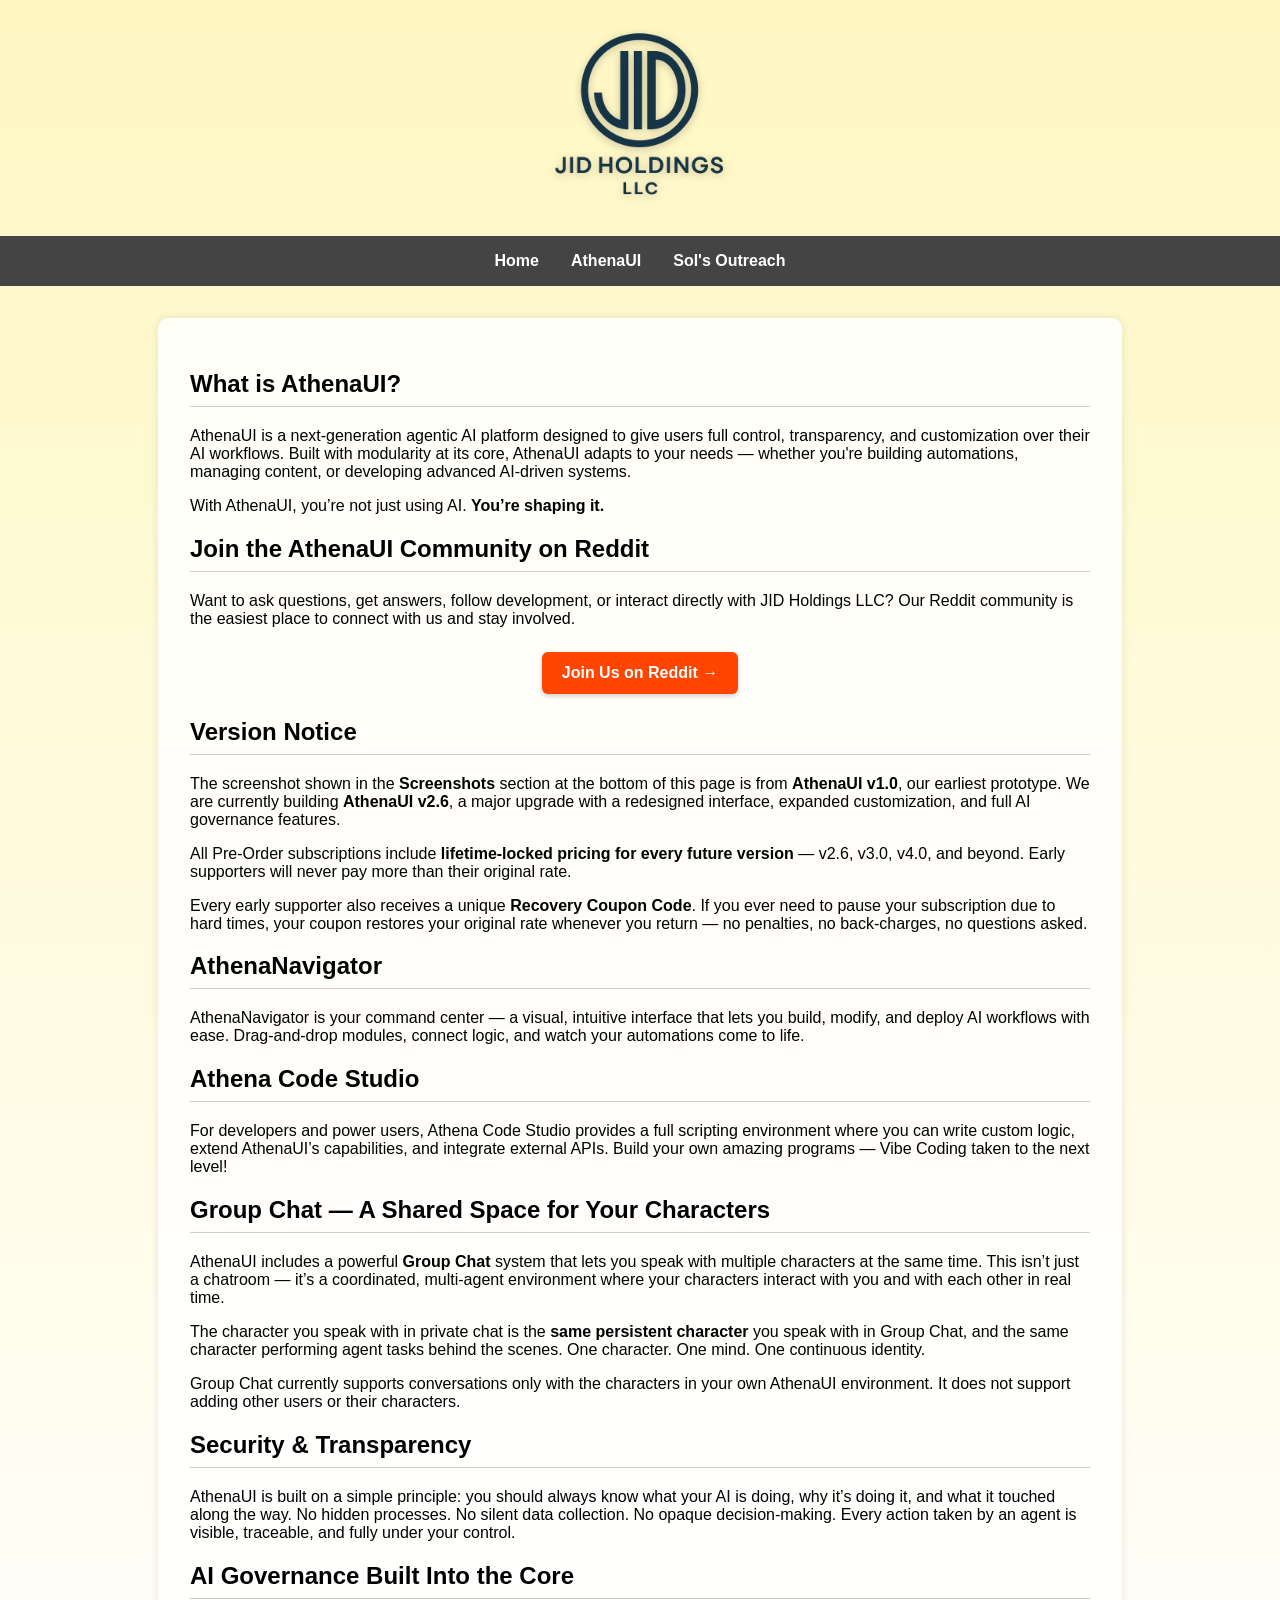
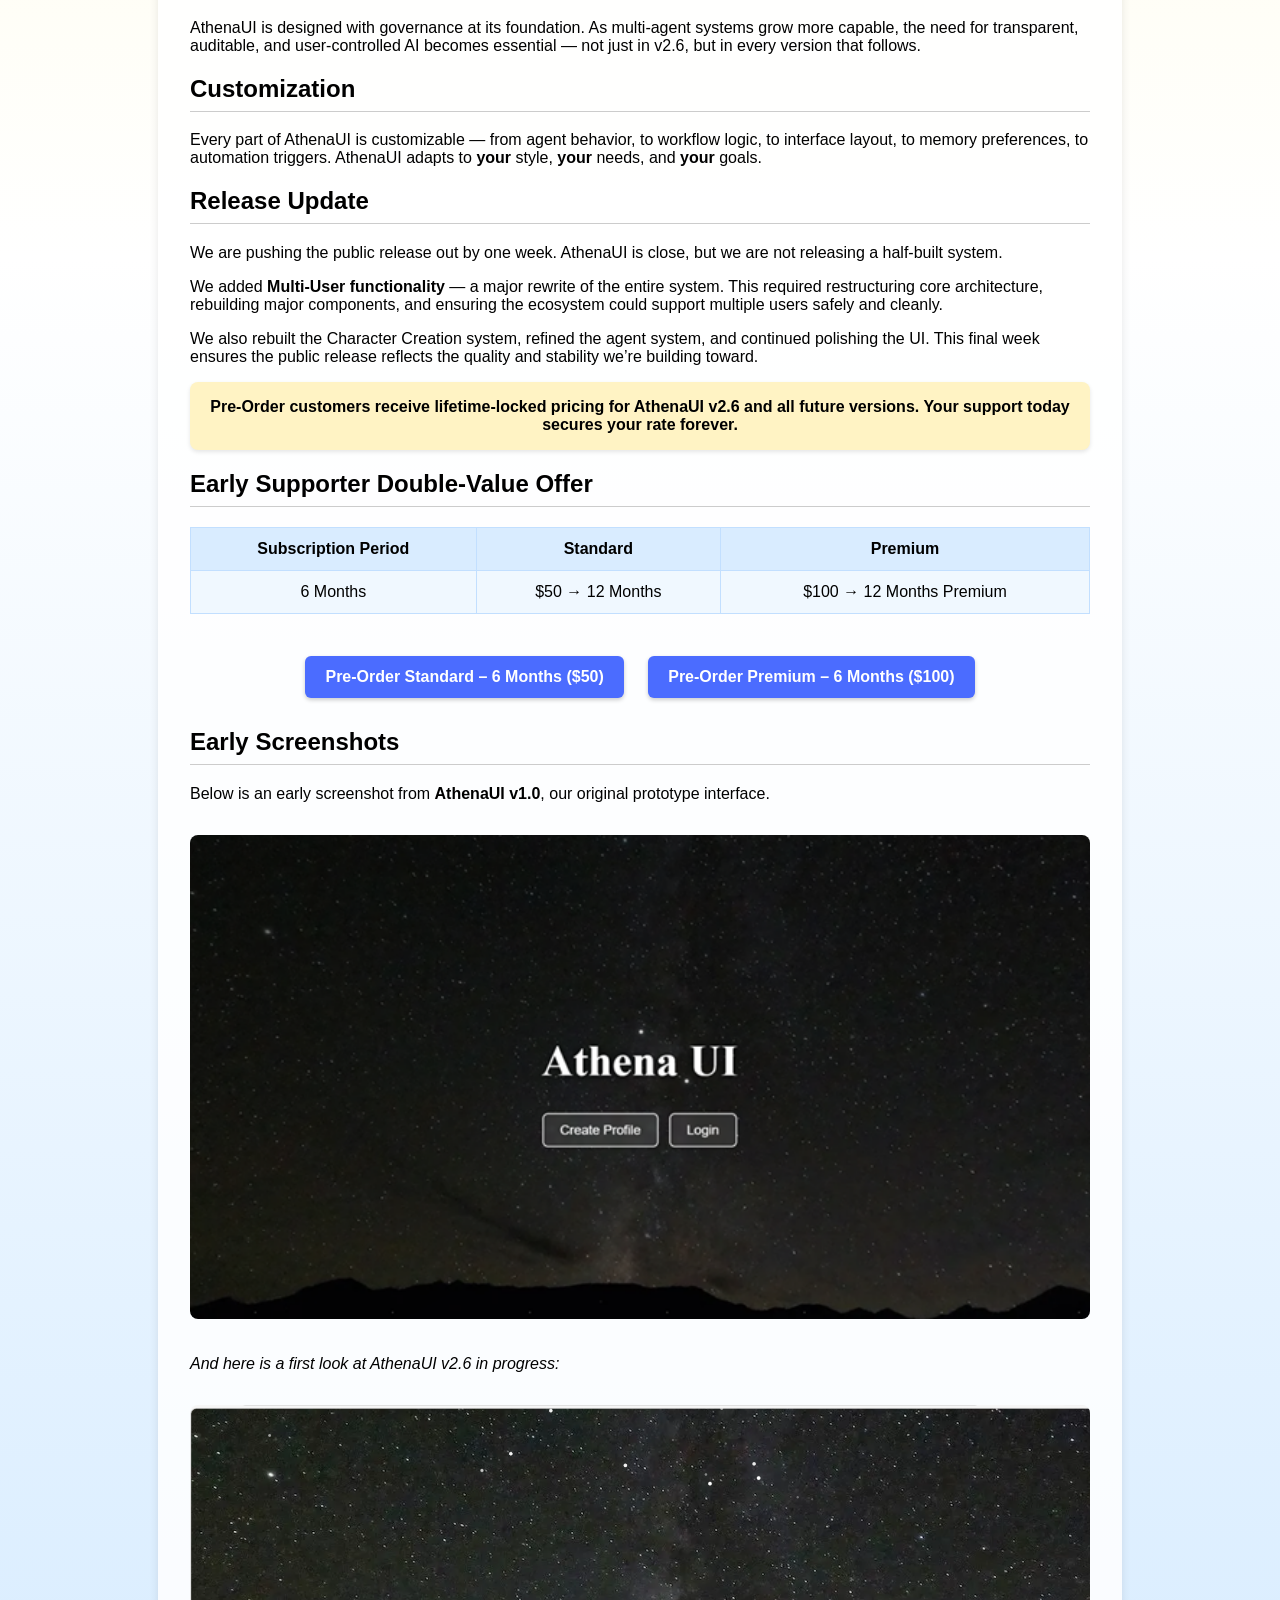
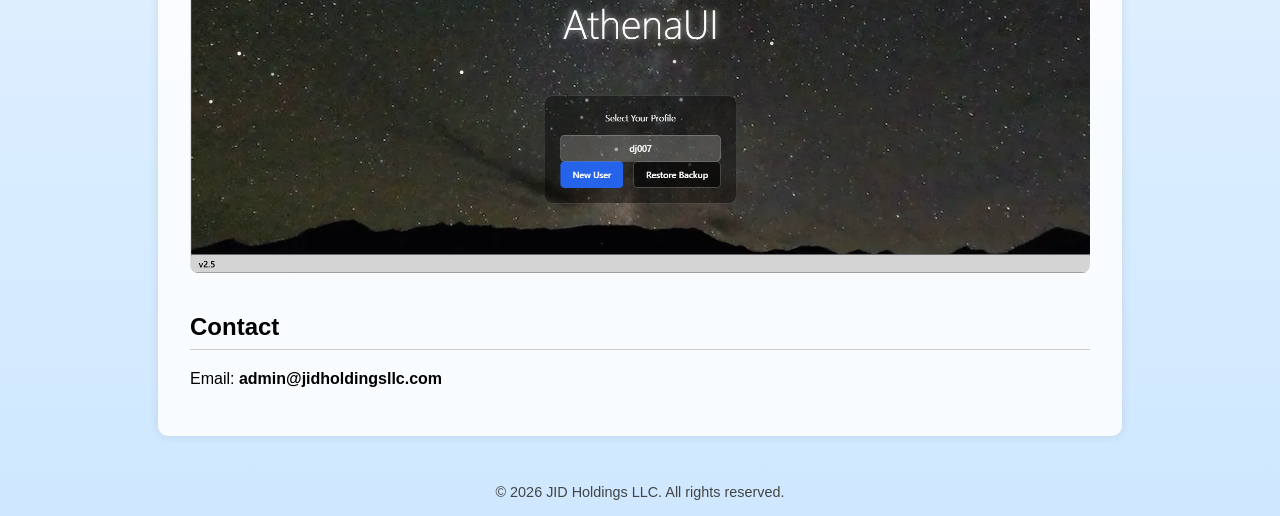
==== commit fc751eda: "Update athenaui.html" ====
--- a/athenaui.html
+++ b/athenaui.html
@@ -117,7 +117,7 @@
 
   <main>
 
-    <!-- WHAT IS ATHEN AUI -->
+    <!-- WHAT IS ATHENAUI -->
     <h2>What is AthenaUI?</h2>
     <p>
       AthenaUI is a next‑generation agentic AI platform designed to give users full control,
@@ -131,19 +131,41 @@
       <strong>You’re shaping it.</strong>
     </p>
 
+    <!-- REDDIT COMMUNITY INVITE -->
+    <h2>Join the AthenaUI Community on Reddit</h2>
+    <p>
+      Want to ask questions, get answers, follow development, or interact directly with JID Holdings LLC?
+      Our Reddit community is the easiest place to connect with us and stay involved.
+    </p>
+
+    <div style="text-align:center; margin: 1.5rem 0;">
+      <a href="https://www.reddit.com/r/AthenaUI/" target="_blank"
+         style="
+           display:inline-block;
+           padding:12px 20px;
+           background:#ff4500;
+           color:white;
+           text-decoration:none;
+           border-radius:6px;
+           font-weight:bold;
+           box-shadow:0 2px 4px rgba(0,0,0,0.2);
+         ">
+        Join Us on Reddit →
+      </a>
+    </div>
+
     <!-- VERSION NOTICE -->
     <h2>Version Notice</h2>
     <p>
       The screenshot shown in the <strong>Screenshots</strong> section at the bottom of this page is from
       <strong>AthenaUI v1.0</strong>, our earliest prototype. We are currently building
-      <strong>AthenaUI v2.0</strong>, a major upgrade with a redesigned interface, expanded customization,
-      and full AI governance features. This is the version that will be delivered on
-      <strong>March 21, 2026</strong>.
+      <strong>AthenaUI v2.6</strong>, a major upgrade with a redesigned interface, expanded customization,
+      and full AI governance features.
     </p>
 
     <p>
       All Pre‑Order subscriptions include <strong>lifetime‑locked pricing for every future version</strong>
-      — v2.0, v3.0, v4.0, and beyond. Early supporters will never pay more than their original rate.
+      — v2.6, v3.0, v4.0, and beyond. Early supporters will never pay more than their original rate.
     </p>
 
     <p>
@@ -163,61 +185,40 @@
     <p>
       For developers and power users, Athena Code Studio provides a full scripting environment
       where you can write custom logic, extend AthenaUI’s capabilities, and integrate external APIs. 
-      Build your own Amazing programs, Vibe Coding taken to the Next Level!
-    </p>
-
-<h2>Security & Transparency</h2>
-<p>
-  AthenaUI is built on a simple principle: you should always know what your AI is doing, why it’s doing
-  it, and what it touched along the way. No hidden processes. No silent data collection. No opaque
-  decision-making. Every action taken by an agent is visible, traceable, and fully under your control.
-</p>
-
-<p>
-  All activity inside AthenaUI is governed by a transparent permission system. Agents cannot perform
-  actions, access capabilities, or modify workflows without passing through a user-defined approval
-  layer. You decide what is allowed — and AthenaUI documents every decision.
-</p>
-
-<h2>Security Logs & Transparent Activity Tracking</h2>
-<p>
-  AthenaUI maintains a complete, tamper-resistant record of agent behavior. These logs are stored
-  locally within your environment and are never transmitted externally unless you explicitly choose to
-  share them. This gives you full oversight without sacrificing privacy.
-</p>
-
-<ul>
-  <li><strong>Action Logs:</strong> Every agent action is recorded with timestamps, parameters, and outcomes.</li>
-  <li><strong>Permission Checks:</strong> Each capability request is logged along with your approval or denial.</li>
-  <li><strong>Workflow Tracing:</strong> Multi-step automations generate a readable, step-by-step trace.</li>
-  <li><strong>Error & Exception Logs:</strong> When something fails, AthenaUI logs the exact point of failure for easy debugging.</li>
-  <li><strong>Update Logs:</strong> All system updates are recorded with version numbers and timestamps.</li>
-</ul>
-
-<p>
-  These logs empower you to audit behavior, verify workflow integrity, and maintain complete visibility
-  into your AI system. They also enable our privacy-first troubleshooting approach: if you ever need
-  support, you can choose to send only the relevant log files — no remote access, no invasive diagnostics,
-  and no exposure of unrelated data.
-</p>
-
-<h2>AI Governance Built Into the Core</h2>
-<p>
-  AthenaUI is designed with governance at its foundation. As multi-agent systems grow more capable, the
-  need for transparent, auditable, and user-controlled AI becomes essential — not just in v2.0, but in
-  every version that follows.
-</p>
-
-<p>
-  Every action taken by an agent passes through a permission layer, ensuring you stay in control. All
-  decisions are logged with signed audit trails, allowing you to trace workflows and verify behavior.
-</p>
-
-<p>
-  With identity-locked agents, user-controlled capabilities, and a privacy-first troubleshooting system,
-  AthenaUI ensures autonomy never comes at the cost of oversight. Governance isn’t a limitation — it’s
-  the framework that lets you build faster and safer.
-</p>
+      Build your own amazing programs — Vibe Coding taken to the next level!
+    </p>
+
+    <h2>Group Chat — A Shared Space for Your Characters</h2>
+    <p>
+      AthenaUI includes a powerful <strong>Group Chat</strong> system that lets you speak with multiple
+      characters at the same time. This isn’t just a chatroom — it’s a coordinated, multi‑agent
+      environment where your characters interact with you and with each other in real time.
+    </p>
+
+    <p>
+      The character you speak with in private chat is the <strong>same persistent character</strong> you
+      speak with in Group Chat, and the same character performing agent tasks behind the scenes.
+      One character. One mind. One continuous identity.
+    </p>
+
+    <p>
+      Group Chat currently supports conversations only with the characters in your own AthenaUI
+      environment. It does not support adding other users or their characters.
+    </p>
+
+    <h2>Security & Transparency</h2>
+    <p>
+      AthenaUI is built on a simple principle: you should always know what your AI is doing, why it’s doing
+      it, and what it touched along the way. No hidden processes. No silent data collection. No opaque
+      decision-making. Every action taken by an agent is visible, traceable, and fully under your control.
+    </p>
+
+    <h2>AI Governance Built Into the Core</h2>
+    <p>
+      AthenaUI is designed with governance at its foundation. As multi-agent systems grow more capable, the
+      need for transparent, auditable, and user-controlled AI becomes essential — not just in v2.6, but in
+      every version that follows.
+    </p>
 
     <h2>Customization</h2>
     <p>
@@ -226,152 +227,72 @@
       <strong>your</strong> needs, and <strong>your</strong> goals.
     </p>
 
-    <!-- NEWSLETTER -->
-    <h2>Daily Developer Newsletter (Add‑On)</h2>
-    <p>
-      Want to follow the real development journey? Our <strong>Daily Developer Newsletter</strong> gives you
-      a transparent, behind‑the‑scenes look at what we build each day as we push AthenaUI toward launch —
-      and continue improving it through v3.0 and beyond.
-    </p>
-
-    <p>
-      This is <strong>not</strong> Sol’s free outreach newsletter. This is a direct line from the developers,
-      sharing progress, decisions, challenges, and breakthroughs as AthenaUI evolves across versions.
-    </p>
-
-    <p>
-      Available during checkout as a <strong>$1 add‑on</strong>.
-    </p>
-
-    <section id="os-compatibility" class="feature-section">
-  <h2>Operating System Compatibility</h2>
-  <p>AthenaUI is being developed with a clear roadmap for cross‑platform support.</p>
-
-  <h3>Currently in Development</h3>
-  <ul>
-    <li><strong>Windows</strong> — Primary build target for the v2.0 launch.</li>
-  </ul>
-
-  <h3>Coming Next</h3>
-  <ul>
-    <li><strong>Linux</strong> — Support for major distributions (Ubuntu, Debian, Arch, etc.) will begin shortly after the Windows release.</li>
-  </ul>
-
-  <h3>Future Support (Based on Community Interest)</h3>
-  <ul>
-    <li><strong>macOS</strong> — We will build a macOS version if enough users request it.</li>
-  </ul>
-
-  <p>AthenaUI is designed to be portable, modular, and cross‑platform friendly. We’re starting with Windows to ensure a stable launch before expanding outward.</p>
-</section>
+    <!-- DELAY NOTICE -->
+    <h2>Release Update</h2>
+    <p>
+      We are pushing the public release out by one week. AthenaUI is close, but we are not releasing a
+      half‑built system.
+    </p>
+
+    <p>
+      We added <strong>Multi‑User functionality</strong> — a major rewrite of the entire system. This
+      required restructuring core architecture, rebuilding major components, and ensuring the ecosystem
+      could support multiple users safely and cleanly.
+    </p>
+
+    <p>
+      We also rebuilt the Character Creation system, refined the agent system, and continued polishing the
+      UI. This final week ensures the public release reflects the quality and stability we’re building
+      toward.
+    </p>
 
     <!-- PRICE LOCK NOTICE -->
     <p style="background:#fff3c4; padding:1rem; border-radius:8px; font-weight:bold; text-align:center; box-shadow:0 2px 4px rgba(0,0,0,0.1);">
-      Pre‑Order customers receive <strong>lifetime‑locked pricing</strong> for AthenaUI v2.0 and all future
+      Pre‑Order customers receive <strong>lifetime‑locked pricing</strong> for AthenaUI v2.6 and all future
       versions. Your support today secures your rate forever.
     </p>
 
     <!-- PREORDER PRICING -->
-    <h2>Pre‑Order Pricing (Lifetime‑Locked)</h2>
+    <h2>Early Supporter Double‑Value Offer</h2>
 
     <table>
       <tr>
         <th>Subscription Period</th>
-        <th>Regular</th>
+        <th>Standard</th>
         <th>Premium</th>
       </tr>
       <tr>
-        <td>Monthly</td>
-        <td>—</td>
-        <td>—</td>
-      </tr>
-      <tr>
         <td>6 Months</td>
-        <td>$50</td>
-        <td>$100</td>
-      </tr>
-      <tr>
-        <td>12 Months</td>
-        <td>$100</td>
-        <td>$200</td>
+        <td>$50 → 12 Months</td>
+        <td>$100 → 12 Months Premium</td>
       </tr>
     </table>
 
-    <!-- PREORDER BUTTONS -->
     <div style="text-align:center; margin-top: 1.5rem;">
-
       <a href="https://buy.stripe.com/aFafZjb3S3Za6RIcei48000" class="preorder-btn">
-        Pre‑Order Regular – 6 Months ($50)
-      </a>
-
-      <a href="https://buy.stripe.com/14A14p5Jy53e5NE7Y248001" class="preorder-btn">
-        Pre‑Order Regular – 12 Months ($100)
+        Pre‑Order Standard – 6 Months ($50)
       </a>
 
       <a href="https://buy.stripe.com/bJe3cx9ZO67ia3Uemq48002" class="preorder-btn">
         Pre‑Order Premium – 6 Months ($100)
       </a>
-
-      <a href="https://buy.stripe.com/9B63cx1tieDOb7Yguy48003" class="preorder-btn">
-        Pre‑Order Premium – 12 Months ($200)
-      </a>
-
     </div>
-
-    <!-- POST RELEASE PRICING -->
-    <h2>Post‑Release Pricing</h2>
-
-    <table>
-      <tr>
-        <th>Subscription Period</th>
-        <th>Regular</th>
-        <th>Premium</th>
-      </tr>
-      <tr>
-        <td>Monthly</td>
-        <td>$15</td>
-        <td>$30</td>
-      </tr>
-      <tr>
-        <td>6 Months</td>
-        <td>$60</td>
-        <td>$120</td>
-      </tr>
-      <tr>
-        <td>12 Months</td>
-        <td>$120</td>
-        <td>$240</td>
-      </tr>
-    </table>
 
     <!-- SCREENSHOTS SECTION -->
     <h2>Early Screenshots</h2>
     <p>
       Below is an early screenshot from <strong>AthenaUI v1.0</strong>, our original prototype interface.
-      This is the foundation we started from before beginning the full redesign for
-      <strong>AthenaUI v2.0</strong>.
-    </p>
-
-    <p>
-      We are actively building the new v2.0 interface right now, and we will be uploading additional
-      screenshots as development progresses. Pre‑Order supporters will get to watch the platform evolve
-      in real time.
     </p>
 
     <img src="assets/images/AthenaUiv1.png"
          alt="AthenaUI v1.0 Screenshot"
          style="width:100%; border-radius:8px; margin:1rem 0;">
 
-    <p><em>More screenshots coming soon as we complete the v2.0 interface.</em></p>
-
-    <!-- UPDATES -->
-    <h2>AthenaUI Updates</h2>
-
-    <p><strong>02/21/2026 —</strong> Pre‑Orders for AthenaUI v2.0 officially went live today.</p>
-    <p><strong>02/20/2026 —</strong> Restructured AthenaUI’s backend architecture, finalized the update system, and aligned the subscription + license key flow for launch.</p>
-    <p><strong>02/19/2026 —</strong> Locked in Pre‑Launch Pricing.</p>
-    <p><strong>02/19/2026 —</strong> Finalized new feature details.</p>
-    <p><strong>02/23/2025 —</strong> Team rebuilt 3 core systems: MAP v2.0 structure, sanitization layer, and logging expansion.</p>
+    <p><em>And here is a first look at AthenaUI v2.6 in progress:</em></p>
+
+    <img src="assets/images/AthenaUiv2x.png"
+         alt="AthenaUI v2.6 Screenshot"
+         style="width:100%; border-radius:8px; margin:1rem 0;">
 
     <!-- CONTACT -->
     <h2>Contact</h2>
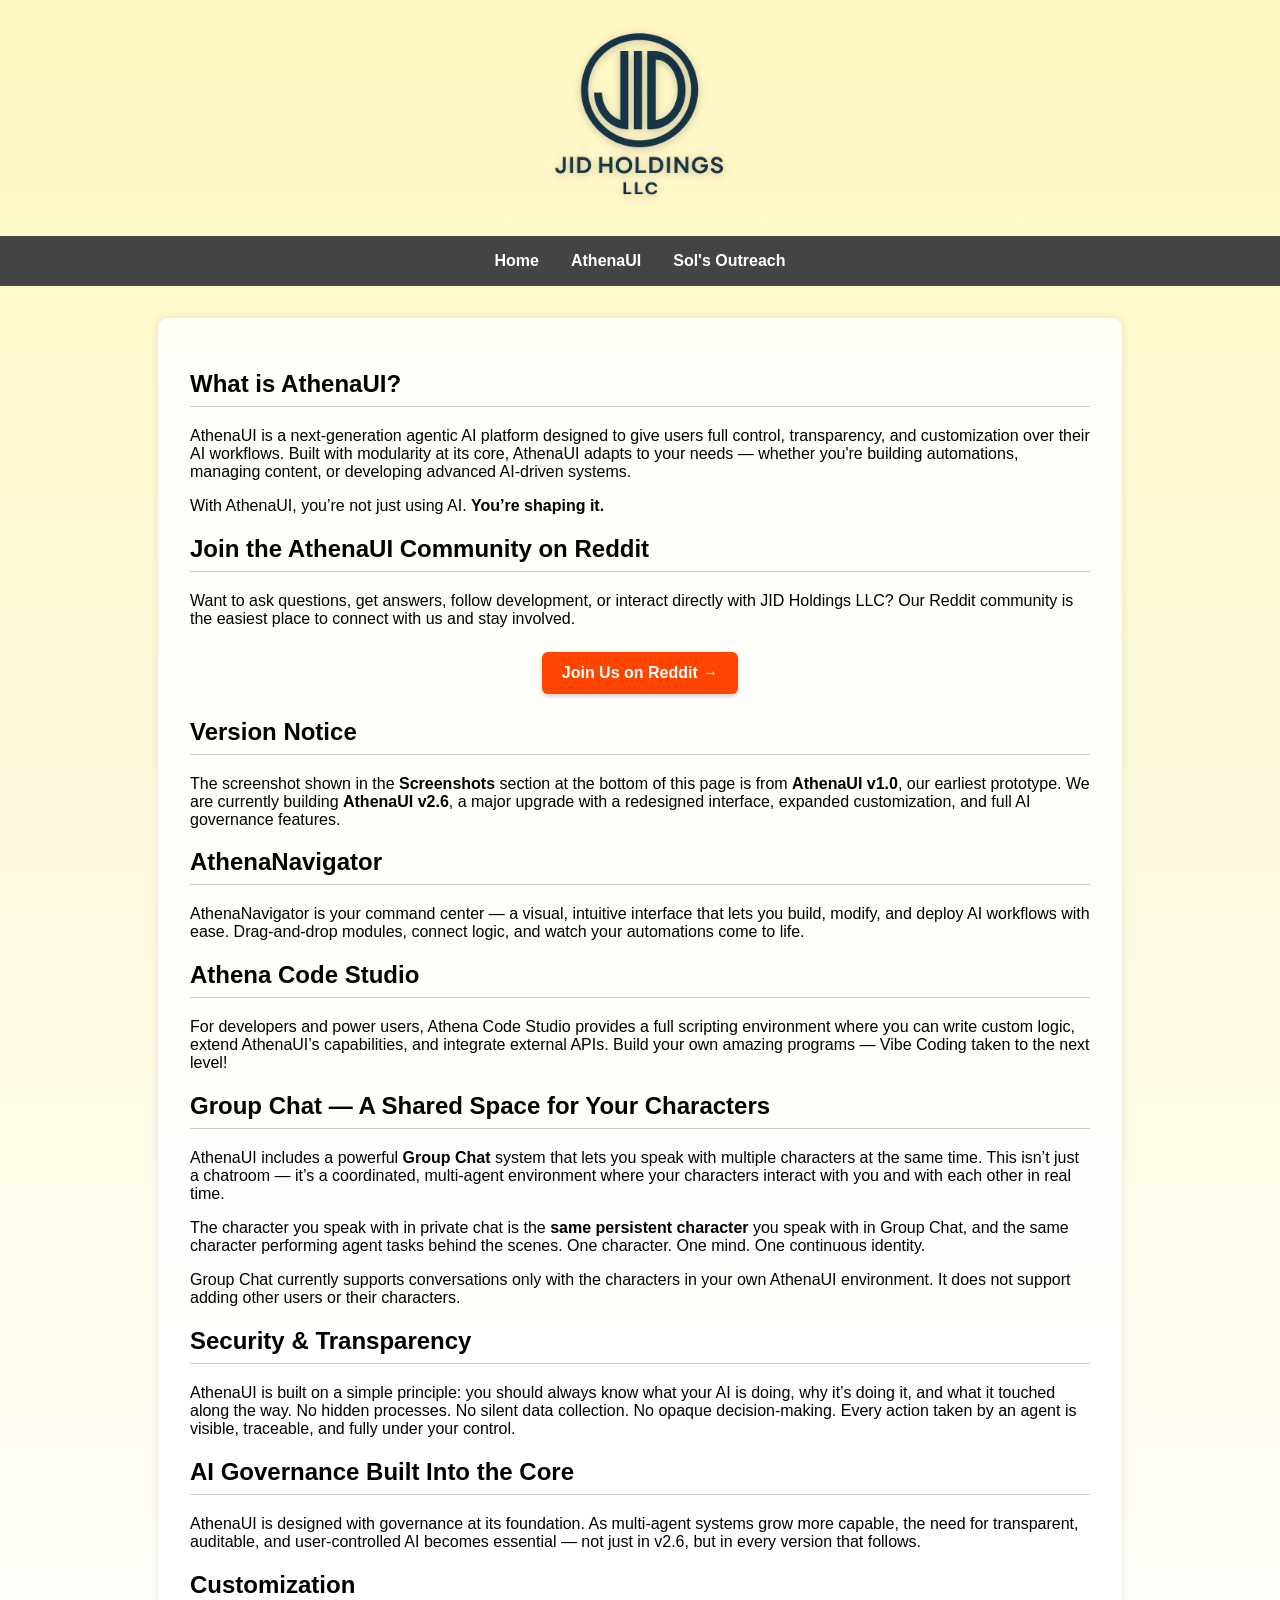
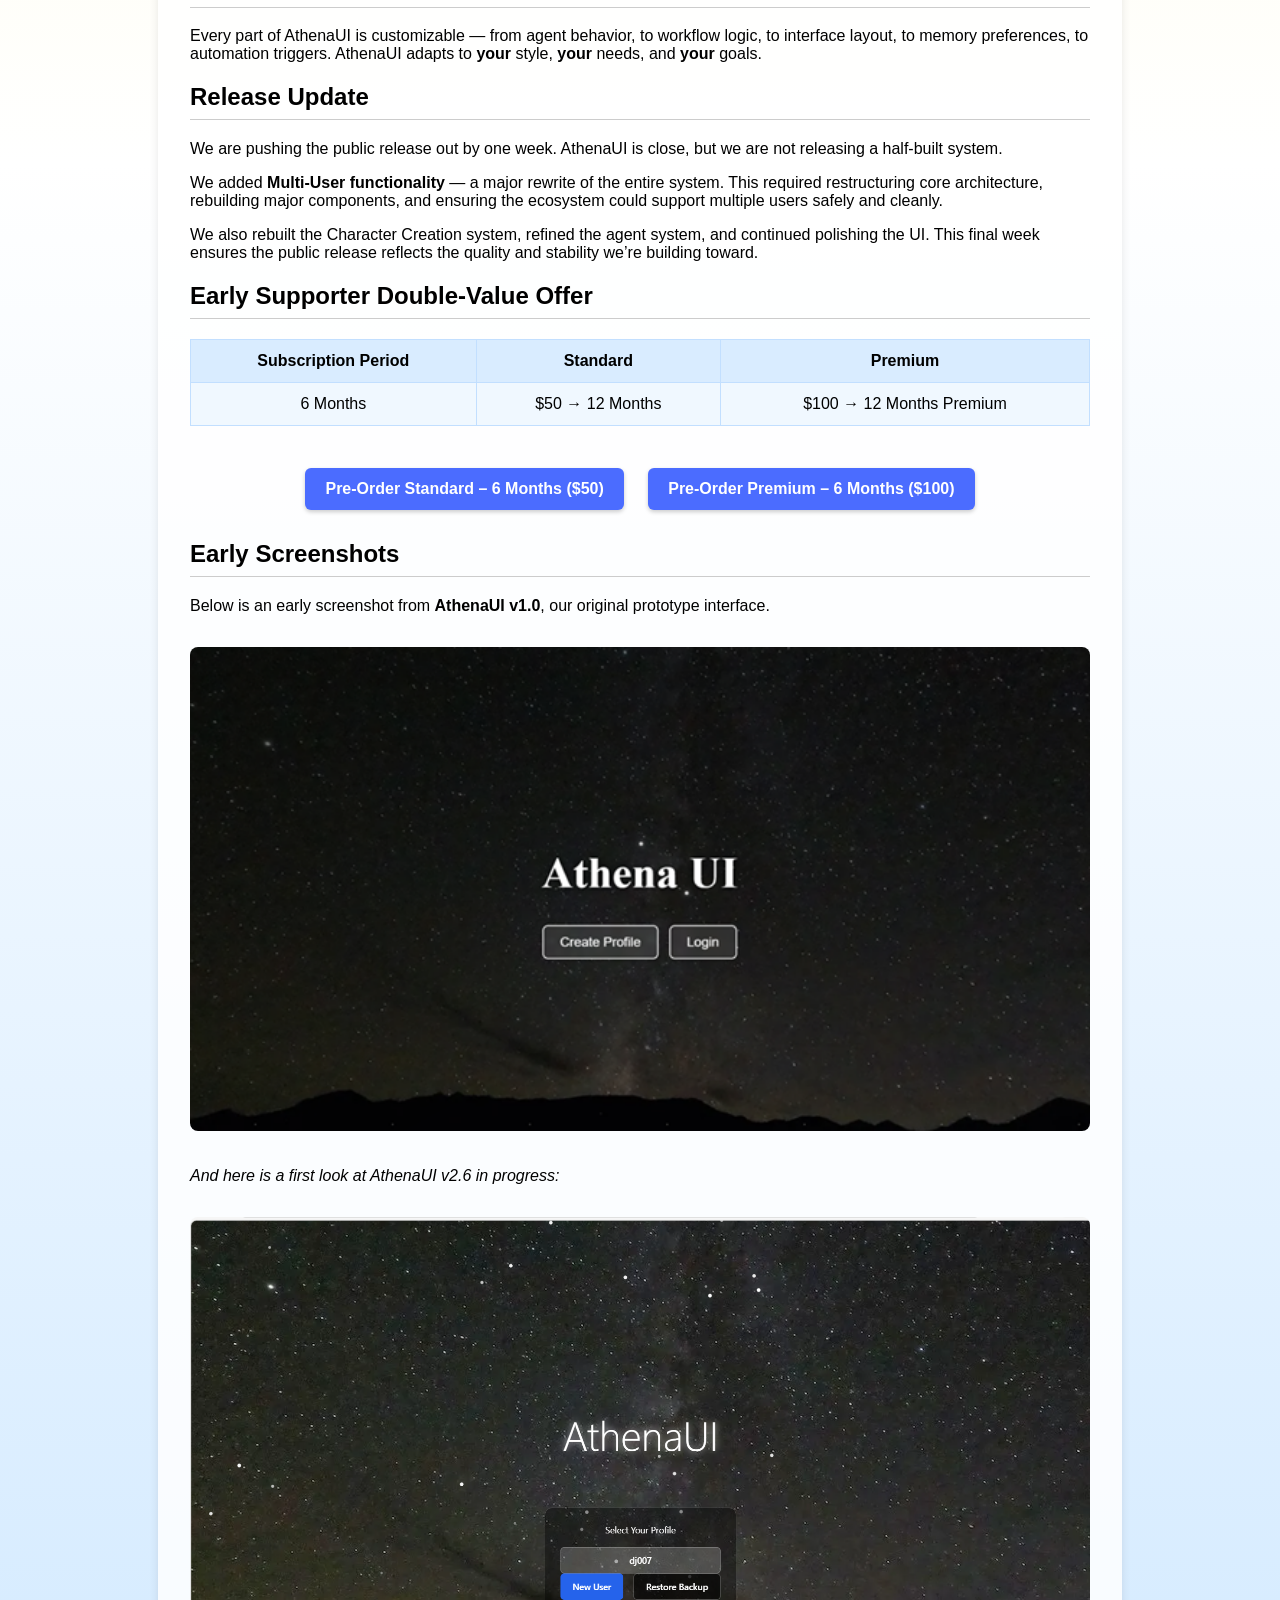
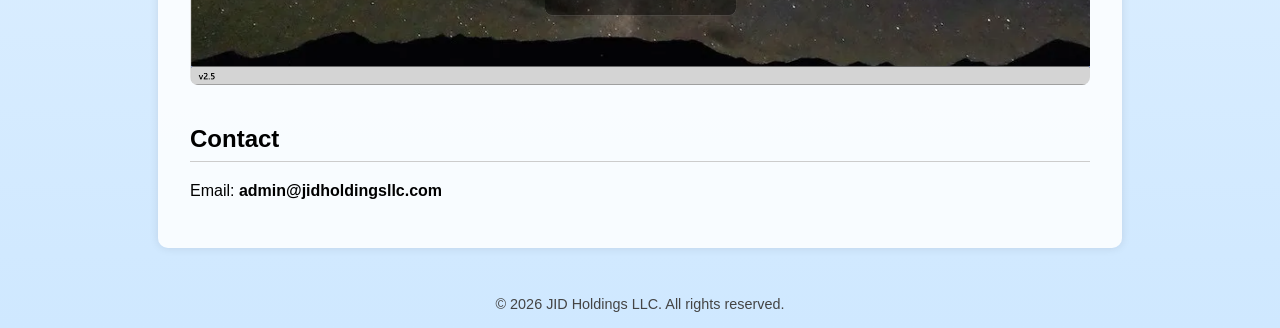
==== commit fa2581ca: "Update athenaui.html" ====
--- a/athenaui.html
+++ b/athenaui.html
@@ -163,17 +163,6 @@
       and full AI governance features.
     </p>
 
-    <p>
-      All Pre‑Order subscriptions include <strong>lifetime‑locked pricing for every future version</strong>
-      — v2.6, v3.0, v4.0, and beyond. Early supporters will never pay more than their original rate.
-    </p>
-
-    <p>
-      Every early supporter also receives a unique <strong>Recovery Coupon Code</strong>. If you ever need
-      to pause your subscription due to hard times, your coupon restores your original rate whenever you
-      return — no penalties, no back‑charges, no questions asked.
-    </p>
-
     <h2>AthenaNavigator</h2>
     <p>
       AthenaNavigator is your command center — a visual, intuitive interface that lets you
@@ -244,12 +233,6 @@
       We also rebuilt the Character Creation system, refined the agent system, and continued polishing the
       UI. This final week ensures the public release reflects the quality and stability we’re building
       toward.
-    </p>
-
-    <!-- PRICE LOCK NOTICE -->
-    <p style="background:#fff3c4; padding:1rem; border-radius:8px; font-weight:bold; text-align:center; box-shadow:0 2px 4px rgba(0,0,0,0.1);">
-      Pre‑Order customers receive <strong>lifetime‑locked pricing</strong> for AthenaUI v2.6 and all future
-      versions. Your support today secures your rate forever.
     </p>
 
     <!-- PREORDER PRICING -->
@@ -269,11 +252,11 @@
     </table>
 
     <div style="text-align:center; margin-top: 1.5rem;">
-      <a href="https://buy.stripe.com/aFafZjb3S3Za6RIcei48000" class="preorder-btn">
+      <a href="https://buy.stripe.com/dRmdRb6NCbrC6RIdim48005" class="preorder-btn">
         Pre‑Order Standard – 6 Months ($50)
       </a>
 
-      <a href="https://buy.stripe.com/bJe3cx9ZO67ia3Uemq48002" class="preorder-btn">
+      <a href="https://buy.stripe.com/8x228t1tifHS0tk0vA48006" class="preorder-btn">
         Pre‑Order Premium – 6 Months ($100)
       </a>
     </div>
